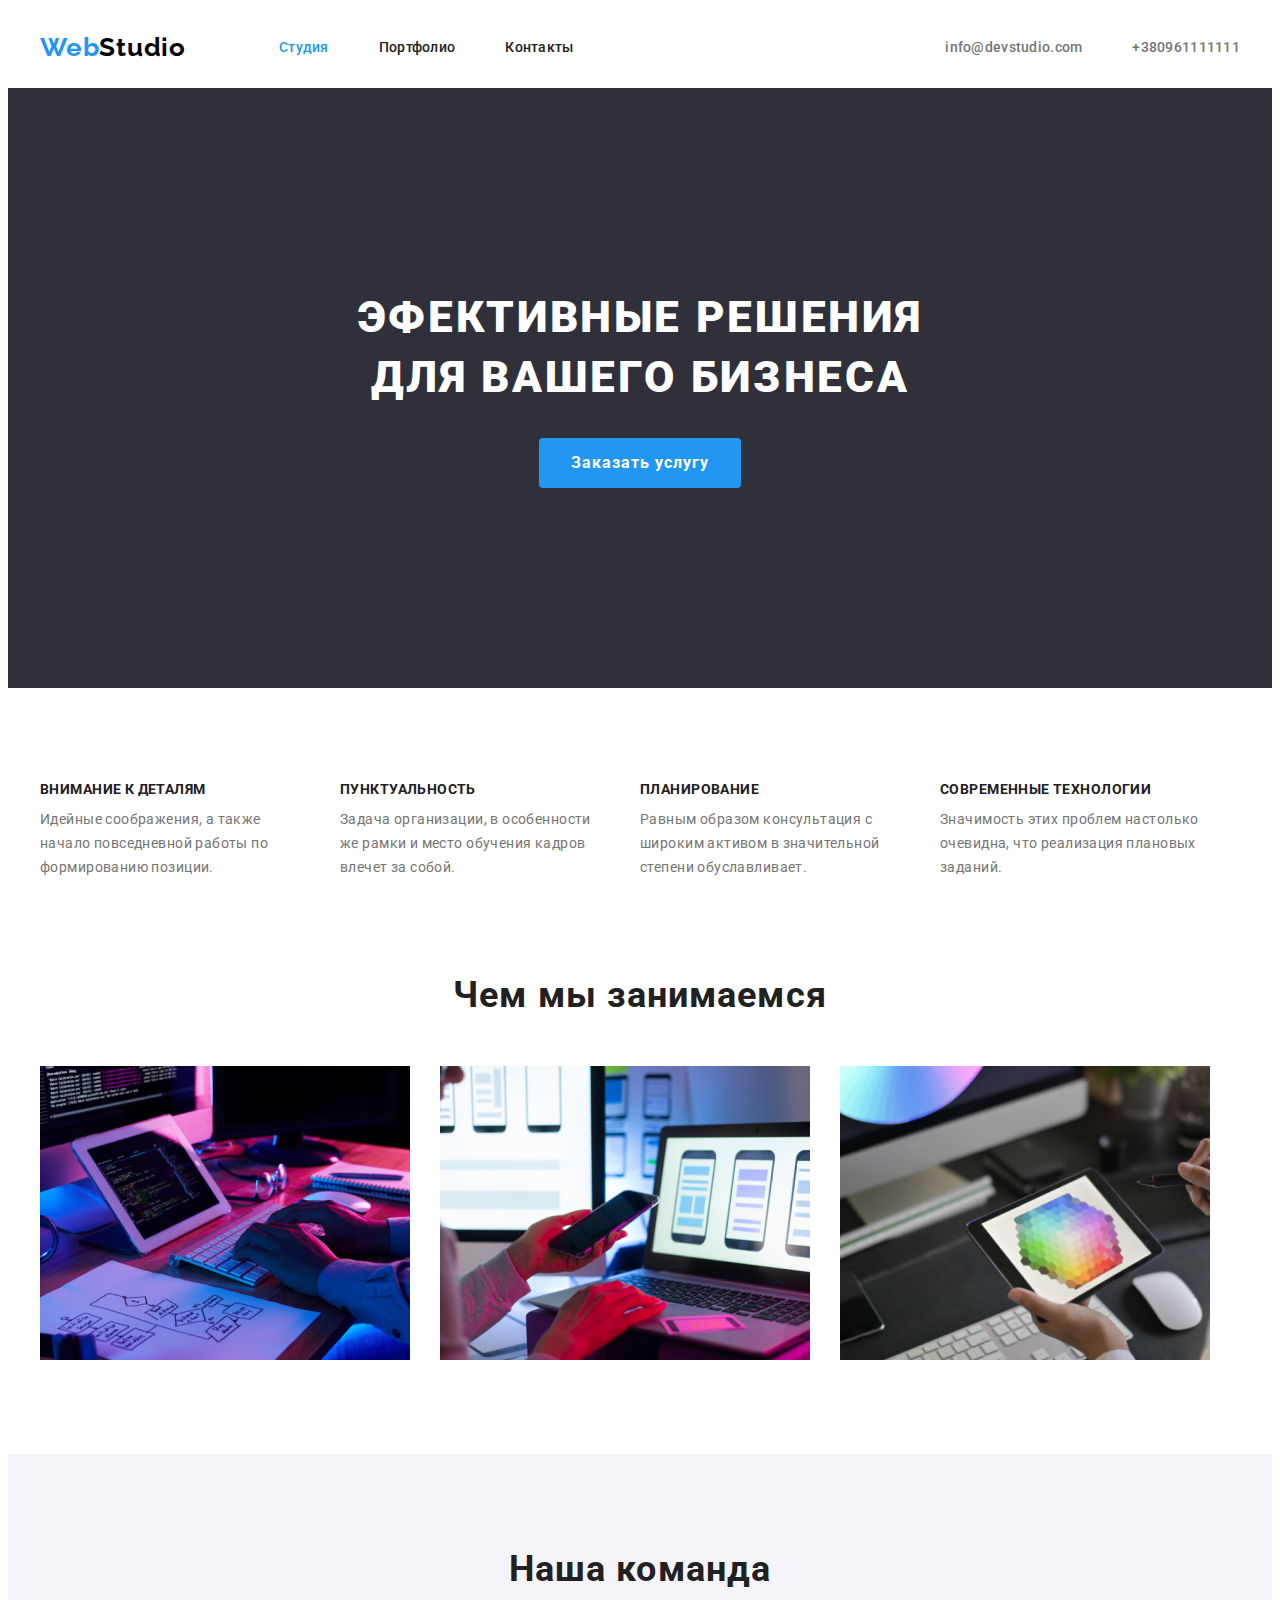
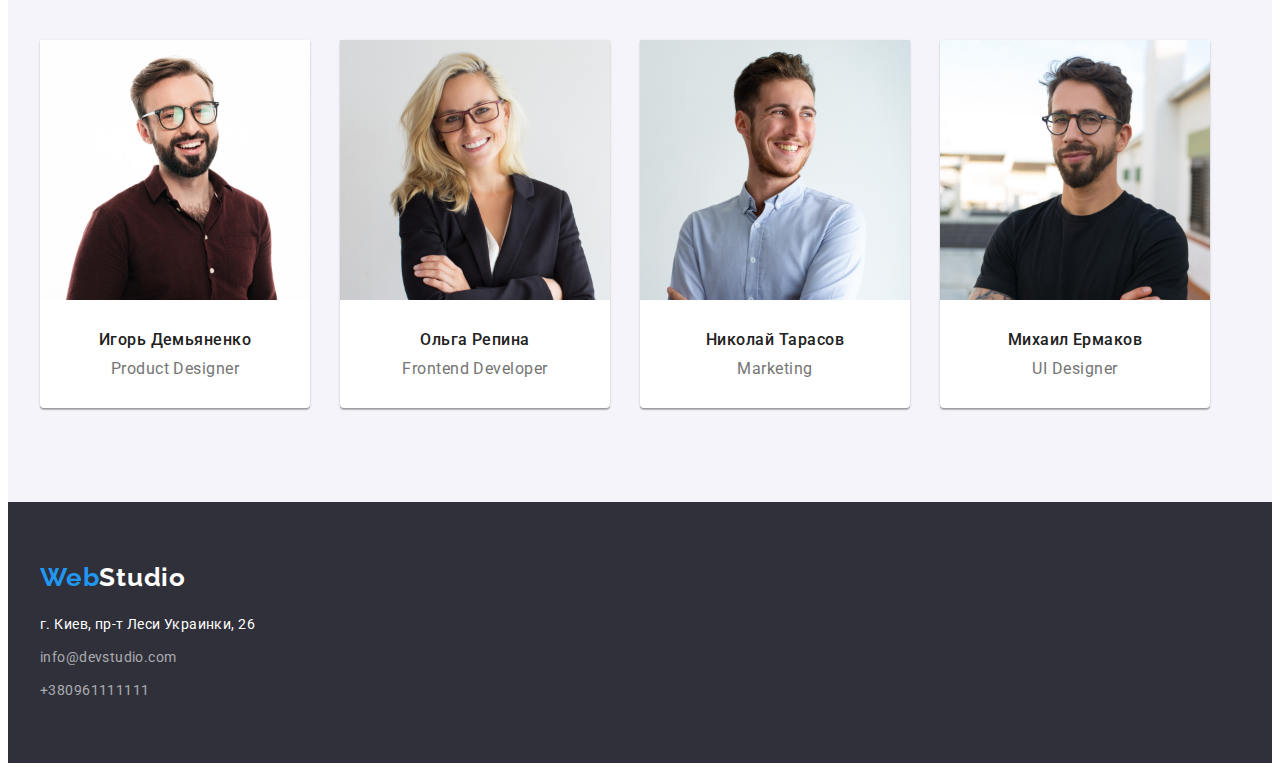
==== index.html @ 2110393c "Добавляет ДЗ№3" ====
<!DOCTYPE html>
<html lang="ru">
<head>
    <meta charset="UTF-8">
    <meta http-equiv="X-UA-Compatible" content="IE=edge">
    <meta name="viewport" content="width=device-width, initial-scale=1.0">
    <title>WebStudio (hw3)</title>
    <link rel="preconnect" href="https://fonts.googleapis.com">
    <link rel="preconnect" href="https://fonts.gstatic.com" crossorigin>
    <link href="https://fonts.googleapis.com/css2?family=Raleway:wght@700&family=Roboto:wght@400;500;700;900&display=swap" rel="stylesheet">
    <link rel="stylesheet" href="https://cdnjs.cloudflare.com/ajax/libs/modern-normalize/1.1.0/modern-normalize.min.css" integrity="sha512-wpPYUAdjBVSE4KJnH1VR1HeZfpl1ub8YT/NKx4PuQ5NmX2tKuGu6U/JRp5y+Y8XG2tV+wKQpNHVUX03MfMFn9Q==" crossorigin="anonymous" referrerpolicy="no-referrer" />
    <link rel="stylesheet" href="./css/style.css">
</head>
<body class="page">
    <header class="container">
        
        <!--Навигация сайта-->
        <div class="main-nav">
            <nav class="main-nav">
                <a href="/" class="logo-link" lang="en">
                    <span class="web">Web</span>Studio
                </a>
            
                <ul class="site-nav list">
                    <li class="item"><a href="/" class="current site-nav-link link">Студия</a></li>
                    <li class="item"><a href="./portfolio.html" class="site-nav-link link">Портфолио</a></li>
                    <li class="item"><a href="" class="site-nav-link link">Контакты</a></li>
                </ul>
            </nav>
            
            <!--Контакты-->
            <ul class="auth-nav list main-nav">
                <li class="item"><a href="mailto:info@devstudio.com" class="auth-nav-link link" lang="en">info@devstudio.com</a>
                </li>
                <li class="item"><a href="tel:+380961111111" class="auth-nav-link link">+380961111111</a></li>
            </ul>
        </div>
    </header>
    
    <main>
        
        <!--Герой-->
        <section class="backround-hero hero">
            <h1 class="primary-title">ЭФЕКТИВНЫЕ РЕШЕНИЯ<br> ДЛЯ ВАШЕГО БИЗНЕСА</h1>
            <div class="main-button"><button type="button" class="button-primary">Заказать услугу</button></div>
        </section>
        
        <!--Особенности-->
        <section class="section">
            <div class="container">
                <h2 class="secondary-title visually-hidden">Особенности</h2>
                <ul class="list">
                    <li class="list-item">
                        <h3 class="section-qualities">ВНИМАНИЕ К ДЕТАЛЯМ</h3>
                        <p class="section-text">Идейные соображения, а также начало повседневной работы по формированию позиции.</p>
                    </li>
                    <li class="list-item">
                        <h3 class="section-qualities">ПУНКТУАЛЬНОСТЬ</h3>
                        <p class="section-text">Задача организации, в особенности же рамки и место обучения кадров влечет за собой.</p>
                    </li>
                    <li class="list-item">
                        <h3 class="section-qualities">ПЛАНИРОВАНИЕ</h3>
                        <p class="section-text">Равным образом консультация с широким активом в значительной степени обуславливает.</p>
                    </li>
                    <li class="list-item">
                        <h3 class="section-qualities">СОВРЕМЕННЫЕ ТЕХНОЛОГИИ</h3>
                        <p class="section-text">Значимость этих проблем настолько очевидна, что реализация плановых заданий.</p>
                    </li>
                </ul>
            </div>
        </section>
        
        <!--Чем мы занимаемся-->
        <section class="work">
            <div class="container">
                <h2 class="secondary-title">Чем мы занимаемся</h2>
                <ul class="list">
                    <li class="working-list"><img src="./images/box_1.jpg" alt="Программист работает" width="370" height="294"></li>
                    <li class="working-list"><img src="./images/box_2.jpg" alt="Команда работает над мобильным интерфейсом" width="370"></li>
                    <li class="working-list"><img src="./images/box_3.jpg" alt="Веб-дизайнер работает над выбором цвета" width="370"></li>
                </ul>
            </div>
        </section>
        
        <!--Наша команда-->
        <section class="team">
            <div class="container">
                <h2 class="secondary-title">Наша команда</h2>
                <ul class="list card-human">
                    <li class="card">
                        <img src="./images/igor.jpg" alt="Игорь Демьяненко" width="270">
                        <div class="description">
                            <h3 class="team-human">Игорь Демьяненко</h3>
                            <p class="team-text" lang="en">Product Designer</p>
                        </div>
                    </li>
                    <li class="card">
                        <img src="./images/olga.jpg" alt="Ольга Репина" width="270">
                        <div class="description">
                            <h3 class="team-human">Ольга Репина</h3>
                            <p class="team-text" lang="en">Frontend Developer</p>
                        </div>
                    </li>
                    <li class="card">
                        <img src="./images/nikolay.jpg" alt="Николай Тарасов" width="270">
                        <div class="description">
                            <h3 class="team-human">Николай Тарасов</h3>
                            <p class="team-text" lang="en">Marketing</p>
                        </div>
                    </li>
                    <li class="card">
                        <img src="./images/michael.jpg" alt="Михаил Ермаков" width="270">
                        <div class="description">
                            <h3 class="team-human">Михаил Ермаков</h3>
                            <p class="team-text" lang="en">UI Designer</p>
                        </div>
                    </li>
                </ul>
            </div>
        </section>
    </main>

    <footer class="backround-footer">
        <div class="container">
            <a href="/" class="logo link" lang="en">
                <span class="web">Web</span><span class="footer-logo">Studio</span>
            </a>
            
            <!--Контакты-->
            <address class="address">г. Киев, пр-т Леси Украинки, 26</address>
            <ul class="contacts">
                <li class="contact-mail"><a class="footer-contacts link" href="mailto:info@devstudio.com" lang="en">info@devstudio.com</a></li>
                <li class="contact-tel"><a class="footer-contacts link" href="tel:+380961111111">+380961111111</a></li>
            </ul>
        </div>
    </footer>
    </body>
</html>
---- css/style.css ----
/* основной текст #212121 */

/* вторичный текст #757575 */

/* акцент #2196F3 */

/* белый цвет #ffffff */

/* цвет контактов в футере rgba(255, 255, 255, 0.6) */

/* вторичный цвет фона #2F303A */

:root {
  --main-text-color: #212121;
  --secondary-text-color: #757575;
  --accent-color: #2196f3;
  --primary-title-color: #ffffff;
}

/* Класы утилиты */
button {
  cursor: pointer;
}

h1,
h2,
h3,
h4,
h5,
h6,
p,
ul {
  margin: 0;
  padding: 0;
}

img {
  display: block;
}

.list {
  list-style: none;
  margin: 0;
  padding: 0;
  display: flex;
  flex-wrap: wrap;
}

.link {
  text-decoration: none;
}

.page {
  color: var(--main-text-color);
  background-color: #ffffff;
  font-family: roboto, sans-serif;
}

.container {
  margin-left: auto;
  margin-right: auto;
  padding-left: 15px;
  padding-right: 15px;

  width: 1200px;
}

.logo-link {
  color: #000;
  text-decoration: none;
  font-family: Raleway;
  font-style: normal;
  font-weight: bold;
  font-size: 26px;
  line-height: 1.2;
  letter-spacing: 0.03em;

  padding-top: 24px;
  padding-bottom: 25px;
}

/* Main-nav */
.main-nav {
  display: flex;
  align-items: center;
}

.border {
  border-bottom: 1px solid #ececec;
}

.main-nav-portfolio {
  display: flex;
}

/* site-nav */
.site-nav .item + .item {
  margin-left: 50px;
}

.site-nav {
  margin-left: 93px;
}

.site-nav-link {
  color: var(--main-text-color);
  display: block;

  padding-top: 32px;
  padding-bottom: 32px;
}

.site-nav-link:hover,
.site-nav-link:focus {
  color: var(--accent-color);
}

.site-nav .current {
  color: var(--accent-color);
}

.filter .current {
  background-color: var(--accent-color);
  color: #ffffff;
}

/* auth-nav */
.auth-nav {
  margin-left: auto;
}

.auth-nav .item + .item {
  margin-left: 50px;
}

.auth-nav-link {
  padding-top: 32px;
  padding-bottom: 32px;
}

.auth-nav-link,
.section-text {
  color: var(--secondary-text-color);
}
.auth-nav-link:hover,
.auth-nav-link:focus {
  color: var(--accent-color);
}

.site-nav,
.auth-nav {
  display: flex;
  font-weight: 500;
  font-size: 14px;
  line-height: 1.14;
  letter-spacing: 0.02em;
}

/* Логотип */
.web {
  color: var(--accent-color);
}

/* Цвет фона */
.backround-hero,
.backround-footer {
  background-color: #2f303a;
  padding-top: 60px;
  padding-bottom: 60px;
}

.hero {
  text-align: center;
  padding-top: 200px;
  padding-bottom: 200px;
}

/* Скрытый заголвок */
.visually-hidden {
  position: absolute;
  white-space: nowrap;
  width: 1px;
  height: 1px;
  overflow: hidden;
  border: 0;
  padding: 0;
  clip: rect(0 0 0 0);
  clip-path: inset(50%);
  margin: -1px;
}

/* Основные заголовки */
.primary-title {
  margin-bottom: 30px;

  color: var(--primary-title-color);
  font-weight: 900;
  font-size: 44px;
  line-height: 1.36;
  letter-spacing: 0.06em;
}

.secondary-title {
  margin-bottom: 50px;
  font-weight: 700;
  font-size: 36px;
  line-height: 1.17;
  letter-spacing: 0.03em;
  text-align: center;
}

/* Наши качества */

.section {
  padding-bottom: 94px;
  padding-top: 94px;
}

.section-qualities {
  font-weight: 700;
  font-size: 14px;
  line-height: 1.14;
  letter-spacing: 0.03em;
  text-transform: uppercase;

  margin-top: 0;
  margin-bottom: 10px;
}

.section-text,
.footer-contacts {
  color: var(--secondary-text-color);
  font-size: 14px;
  line-height: 1.71;
  letter-spacing: 0.03em;
}

.section-text {
  margin-top: 0;
}

/* Чем мы занимаемся */
.work {
  padding-bottom: 94px;
}

/* Наша команда */
.team {
  background-color: #f5f4fa;
  padding-top: 94px;
  padding-bottom: 94px;
}

.description {
  padding-top: 30px;
  padding-bottom: 30px;
}

.team-human {
  font-weight: 500;
  font-size: 16px;
  line-height: 1.19;
  text-align: center;
  letter-spacing: 0.03em;

  margin-bottom: 10px;
}

.team-text {
  color: var(--secondary-text-color);
  font-size: 16px;
  line-height: 1.19;
  text-align: center;
  letter-spacing: 0.03em;
}

.card {
  background: #ffffff;
  box-shadow: 0px 1px 3px rgba(0, 0, 0, 0.12), 0px 1px 1px rgba(0, 0, 0, 0.14),
    0px 2px 1px rgba(0, 0, 0, 0.2);
  border-radius: 0px 0px 4px 4px;

  margin-right: 30px;
}

.card:nth-child(4n) {
  margin-right: 0;
}

/* Футер Адрес */
.address {
  font-style: normal;
  font-weight: 400;
  font-size: 14px;
  line-height: 1.71;
  letter-spacing: 0.03em;

  margin-bottom: 9px;
}

.contact-mail {
  margin-bottom: 9px;
}

.logo {
  display: block;
  margin-bottom: 20px;
}

.address,
.footer-logo {
  color: #ffffff;
}

.web,
.footer-logo {
  text-decoration: none;
  font-family: Raleway;
  font-style: normal;
  font-weight: bold;
  font-size: 26px;
  line-height: 1.2;
  letter-spacing: 0.03em;
}

.contacts {
  list-style: none;
}

/* Цвет контактов в футере */
.footer-contacts {
  color: rgba(255, 255, 255, 0.6);
}

/* Основная кнопка */
.button-primary {
  color: #fff;
  background-color: var(--accent-color);
  font-weight: 700;
  font-size: 16px;
  line-height: 1.87;
  align-items: center;
  text-align: center;
  letter-spacing: 0.06em;
  font-family: inherit;
  border-radius: 4px;
  padding: 10px 32px;
  display: inline-block;
  min-width: 200px;
  border: 0px;
}

.button-primary:hover,
.button-primary:focus {
  background-color: #188ce8;
}

.project-filter {
  padding-top: 94px;
  padding-bottom: 94px;
}

/* Радиокнопка (филтер) */
.button-filter {
  display: inline-block;
  color: var(--main-text-color);
  background-color: #f5f4fa;
  font-weight: 500;
  font-size: 16px;
  line-height: 1.63;
  text-align: center;
  letter-spacing: 0.03em;
  font-family: inherit;
  border-radius: 4px;
  border: 0px;
  padding: 6px 22px;
}

.button-filter:hover,
.button-filter:focus {
  color: #fff;
  background-color: var(--accent-color);
}

/* Примеры проэктов */
.section-title {
  color: var(--main-text-color);
  font-weight: 700;
  font-size: 18px;
  line-height: 2;
  letter-spacing: 0.06em;

  margin-bottom: 4px;
}

.section-filter {
  color: var(--secondary-text-color);
  font-size: 16px;
  line-height: 1.87;
  letter-spacing: 0.03em;
}

.descr-flex-element {
  border-bottom: 1px solid #eeeeee;
  border-left: 1px solid #eeeeee;
  border-right: 1px solid #eeeeee;
  padding-top: 20px;
  padding-bottom: 20px;
  padding-left: 24px;
  padding-right: 24px;
}

/* Чем мы занимаемся */
.working-list {
  margin-right: 30px;
}

.working-list:nth-child(3n) {
  margin-right: 0;
}

.filter {
  display: flex;
  justify-content: center;

  margin-bottom: 50px;
}

.flex-element {
  display: flex;
  flex-wrap: wrap;
  flex-basis: calc(100% - 60px) / 3;
  margin-right: 30px;
  margin-bottom: 30px;
}

.flex-element:nth-child(3n) {
  margin-right: 0;
}

.flex-element:nth-last-child(-n + 3) {
  margin-bottom: 0;
}

.list-item {
  width: 270px;
  margin-right: 30px;
}

.list-item:nth-child(4n) {
  margin-right: 0;
}

.btn-filter {
  margin-right: 8px;
}

.btn-filter:nth-child(5n) {
  margin-right: 0;
}
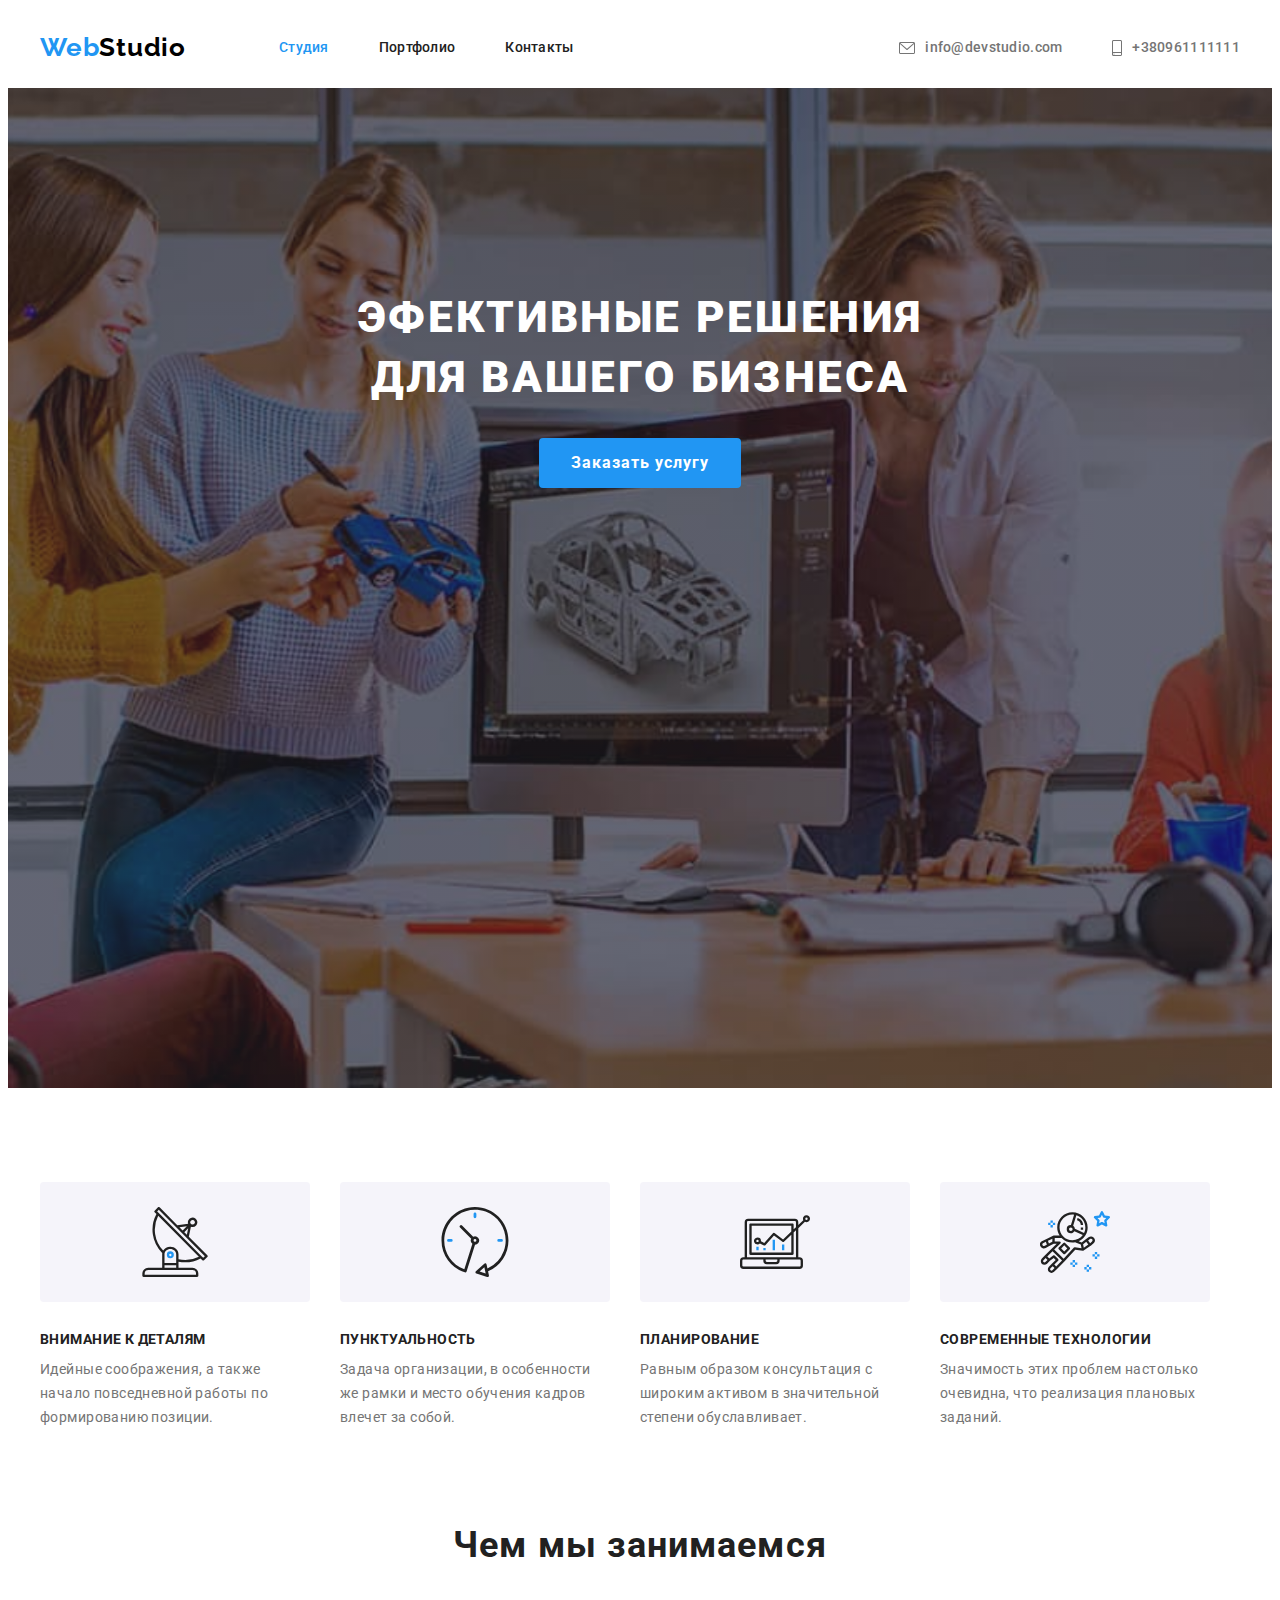
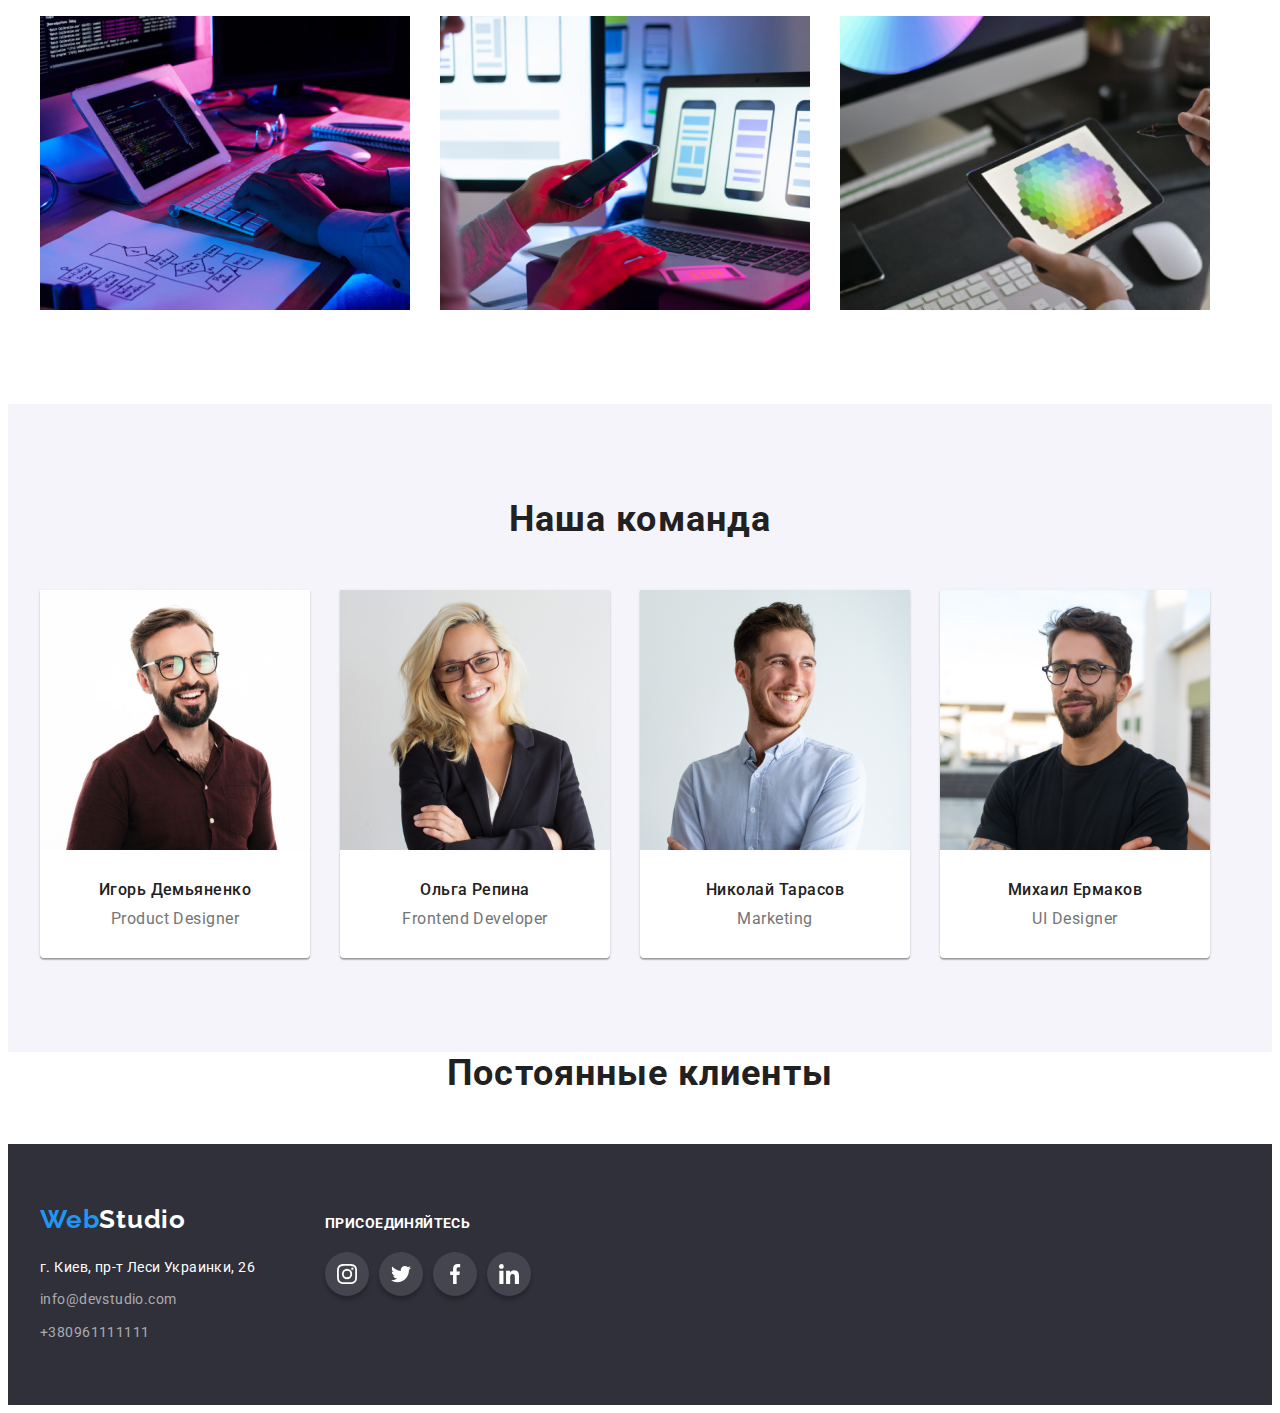
==== commit 178df80f: "Добавляет соц. сети в футер" ====
--- a/index.html
+++ b/index.html
@@ -4,7 +4,7 @@
     <meta charset="UTF-8">
     <meta http-equiv="X-UA-Compatible" content="IE=edge">
     <meta name="viewport" content="width=device-width, initial-scale=1.0">
-    <title>WebStudio (hw3)</title>
+    <title>WebStudio (hw4)</title>
     <link rel="preconnect" href="https://fonts.googleapis.com">
     <link rel="preconnect" href="https://fonts.gstatic.com" crossorigin>
     <link href="https://fonts.googleapis.com/css2?family=Raleway:wght@700&family=Roboto:wght@400;500;700;900&display=swap" rel="stylesheet">
@@ -30,9 +30,9 @@
             
             <!--Контакты-->
             <ul class="auth-nav list main-nav">
-                <li class="item"><a href="mailto:info@devstudio.com" class="auth-nav-link link" lang="en">info@devstudio.com</a>
+                <li class="item"><a href="mailto:info@devstudio.com" class="auth-nav-link link mail" lang="en">info@devstudio.com</a>
                 </li>
-                <li class="item"><a href="tel:+380961111111" class="auth-nav-link link">+380961111111</a></li>
+                <li class="item"><a href="tel:+380961111111" class="auth-nav-link link tel">+380961111111</a></li>
             </ul>
         </div>
     </header>
@@ -40,7 +40,7 @@
     <main>
         
         <!--Герой-->
-        <section class="backround-hero hero">
+        <section class="backround-hero hero overlay">
             <h1 class="primary-title">ЭФЕКТИВНЫЕ РЕШЕНИЯ<br> ДЛЯ ВАШЕГО БИЗНЕСА</h1>
             <div class="main-button"><button type="button" class="button-primary">Заказать услугу</button></div>
         </section>
@@ -50,19 +50,19 @@
             <div class="container">
                 <h2 class="secondary-title visually-hidden">Особенности</h2>
                 <ul class="list">
-                    <li class="list-item">
+                    <li class="list-item antenna">
                         <h3 class="section-qualities">ВНИМАНИЕ К ДЕТАЛЯМ</h3>
                         <p class="section-text">Идейные соображения, а также начало повседневной работы по формированию позиции.</p>
                     </li>
-                    <li class="list-item">
+                    <li class="list-item clock">
                         <h3 class="section-qualities">ПУНКТУАЛЬНОСТЬ</h3>
                         <p class="section-text">Задача организации, в особенности же рамки и место обучения кадров влечет за собой.</p>
                     </li>
-                    <li class="list-item">
+                    <li class="list-item diagram">
                         <h3 class="section-qualities">ПЛАНИРОВАНИЕ</h3>
                         <p class="section-text">Равным образом консультация с широким активом в значительной степени обуславливает.</p>
                     </li>
-                    <li class="list-item">
+                    <li class="list-item astronaut">
                         <h3 class="section-qualities">СОВРЕМЕННЫЕ ТЕХНОЛОГИИ</h3>
                         <p class="section-text">Значимость этих проблем настолько очевидна, что реализация плановых заданий.</p>
                     </li>
@@ -118,20 +118,81 @@
                 </ul>
             </div>
         </section>
+        <section class="clients">
+            <div class="container">
+                <h2 class="secondary-title">Постоянные клиенты</h2>
+                <ul class="list">
+                    <li>
+                        <a href=""></a>
+                    </li>
+                    <li>
+                        <a href=""></a>
+                    </li>
+                    <li>
+                        <a href=""></a>
+                    </li>
+                    <li>
+                        <a href=""></a>
+                    </li>
+                    <li>
+                        <a href=""></a>
+                    </li>
+                    <li>
+                        <a href=""></a>
+                    </li>
+                </ul>
+            </div>    
+        </section>
     </main>
 
     <footer class="backround-footer">
-        <div class="container">
-            <a href="/" class="logo link" lang="en">
-                <span class="web">Web</span><span class="footer-logo">Studio</span>
-            </a>
+        <div class="container main-footer">
+            <div class="">
+                <a href="/" class="logo link" lang="en">
+                    <span class="web">Web</span><span class="footer-logo">Studio</span>
+                </a>
             
-            <!--Контакты-->
-            <address class="address">г. Киев, пр-т Леси Украинки, 26</address>
-            <ul class="contacts">
-                <li class="contact-mail"><a class="footer-contacts link" href="mailto:info@devstudio.com" lang="en">info@devstudio.com</a></li>
-                <li class="contact-tel"><a class="footer-contacts link" href="tel:+380961111111">+380961111111</a></li>
-            </ul>
+                <!--Контакты-->
+                <address class="address">г. Киев, пр-т Леси Украинки, 26</address>
+                <ul class="contacts">
+                    <li class="contact-mail"><a class="footer-contacts link" href="mailto:info@devstudio.com"
+                            lang="en">info@devstudio.com</a></li>
+                    <li class="contact-tel"><a class="footer-contacts link" href="tel:+380961111111">+380961111111</a></li>
+                </ul>
+            </div>
+            <div class="menu-social">
+                <h3 class="menu-socials-head">ПРИСОЕДИНЯЙТЕСЬ</h3>
+                <ul class="socials">
+                    <li class="link-icon">
+                        <a  href="">
+                            <svg class="icon"  width="20px" height="20px">
+                                <use href="./images/symbol-defs.svg#icon-instagram"></use>
+                            </svg>
+                        </a>
+                    </li>
+                    <li class="link-icon">
+                        <a href="">
+                            <svg class="icon"  width="20px" height="20px">
+                                <use href="./images/symbol-defs.svg#icon-twitter"></use>
+                            </svg>
+                        </a>
+                    </li>
+                    <li class="link-icon">
+                        <a href="">
+                            <svg class="icon"  width="20px" height="20px">
+                                <use href="./images/symbol-defs.svg#icon-facebook"></use>
+                            </svg>
+                        </a>
+                    </li>
+                    <li class="link-icon">
+                        <a href="">
+                            <svg class="icon" width="20px" height="20px">
+                                <use href="./images/symbol-defs.svg#icon-linkedin"></use>
+                            </svg>
+                        </a>
+                    </li>
+                </ul>
+            </div>
         </div>
     </footer>
     </body>
--- a/css/style.css
+++ b/css/style.css
@@ -82,7 +82,6 @@
 /* Main-nav */
 .main-nav {
   display: flex;
-  align-items: center;
 }
 
 .border {
@@ -149,30 +148,74 @@
 
 .site-nav,
 .auth-nav {
-  display: flex;
   font-weight: 500;
   font-size: 14px;
   line-height: 1.14;
   letter-spacing: 0.02em;
 }
 
+.mail::before {
+  display: inline-block;
+  content: '';
+  width: 16px;
+  height: 12px;
+  margin-right: 10px;
+  background-image: url(../images/icon-mail.svg);
+  background-position: center;
+  background-size: contain;
+  background-repeat: no-repeat;
+}
+
+.tel::before {
+  display: inline-block;
+  content: '';
+  width: 10px;
+  height: 16px;
+  margin-right: 10px;
+  background-image: url(../images/icon-tel.svg);
+  background-position: center;
+  background-size: contain;
+  background-repeat: no-repeat;
+}
+
+.link.tel {
+  align-items: center;
+  display: flex;
+}
+
+.link.mail {
+  align-items: center;
+  display: flex;
+}
+
 /* Логотип */
 .web {
   color: var(--accent-color);
 }
 
 /* Цвет фона */
-.backround-hero,
 .backround-footer {
-  background-color: #2f303a;
   padding-top: 60px;
   padding-bottom: 60px;
+  background-color: #2f303a;
 }
 
 .hero {
   text-align: center;
   padding-top: 200px;
   padding-bottom: 200px;
+}
+
+.overlay {
+  max-width: 1600px;
+  height: 600px;
+  margin-left: auto;
+  margin-right: auto;
+  background-image: linear-gradient(to right, rgba(47, 48, 58, 0.4), rgba(47, 48, 58, 0.4)),
+    url(../images/bg-image.jpg), url(../images/alt-bg.jpg);
+  background-repeat: no-repeat;
+  background-position: center;
+  background-size: cover;
 }
 
 /* Скрытый заголвок */
@@ -216,6 +259,33 @@
   padding-top: 94px;
 }
 
+.antenna::before {
+  background-image: url(../images/icon-antenna.svg);
+}
+
+.clock::before {
+  background-image: url(../images/icon-clock.svg);
+}
+
+.diagram::before {
+  background-image: url(../images/icon-diagram.svg);
+}
+
+.astronaut::before {
+  background-image: url(../images/icon-astronaut.svg);
+}
+
+.list-item::before {
+  display: block;
+  content: '';
+  height: 120px;
+  border-radius: 4px;
+  margin-bottom: 30px;
+  background-color: #f5f4fa;
+  background-repeat: no-repeat;
+  background-position: center;
+}
+
 .section-qualities {
   font-weight: 700;
   font-size: 14px;
@@ -330,6 +400,55 @@
 /* Цвет контактов в футере */
 .footer-contacts {
   color: rgba(255, 255, 255, 0.6);
+}
+
+.main-footer {
+  display: flex;
+}
+
+.menu-social {
+  margin-left: 70px;
+  margin-top: 12px;
+}
+
+.menu-socials-head {
+  font-family: Roboto;
+  font-style: normal;
+  font-weight: bold;
+  font-size: 14px;
+  line-height: 1.14;
+  letter-spacing: 0.03em;
+  color: #ffffff;
+  margin-bottom: 20px;
+}
+
+.socials {
+  display: flex;
+}
+
+.link-icon {
+  display: flex;
+  padding: 0;
+  margin: 0;
+  width: 44px;
+  height: 44px;
+  background-color: rgba(255, 255, 255, 0.1);
+  border-radius: 50%;
+  justify-content: center;
+  align-items: center;
+  box-shadow: 0px 4px 4px rgba(0, 0, 0, 0.25);
+}
+
+.link-icon:hover {
+  background-color: rgba(33, 150, 243, 1);
+}
+
+.icon {
+  display: flex;
+}
+
+.socials .link-icon + .link-icon {
+  margin-left: 10px;
 }
 
 /* Основная кнопка */
@@ -380,6 +499,8 @@
 .button-filter:focus {
   color: #fff;
   background-color: var(--accent-color);
+  box-shadow: 0px 3px 1px rgba(0, 0, 0, 0.1), 0px 1px 2px rgba(0, 0, 0, 0.08),
+    0px 2px 2px rgba(0, 0, 0, 0.12);
 }
 
 /* Примеры проэктов */
@@ -429,7 +550,6 @@
 .flex-element {
   display: flex;
   flex-wrap: wrap;
-  flex-basis: calc(100% - 60px) / 3;
   margin-right: 30px;
   margin-bottom: 30px;
 }
@@ -440,11 +560,17 @@
 
 .flex-element:nth-last-child(-n + 3) {
   margin-bottom: 0;
+}
+
+.flex-element:hover {
+  box-shadow: 0px 1px 1px rgba(0, 0, 0, 0.12), 0px 4px 4px rgba(0, 0, 0, 0.06),
+    1px 4px 6px rgba(0, 0, 0, 0.16);
 }
 
 .list-item {
   width: 270px;
   margin-right: 30px;
+  align-items: center;
 }
 
 .list-item:nth-child(4n) {
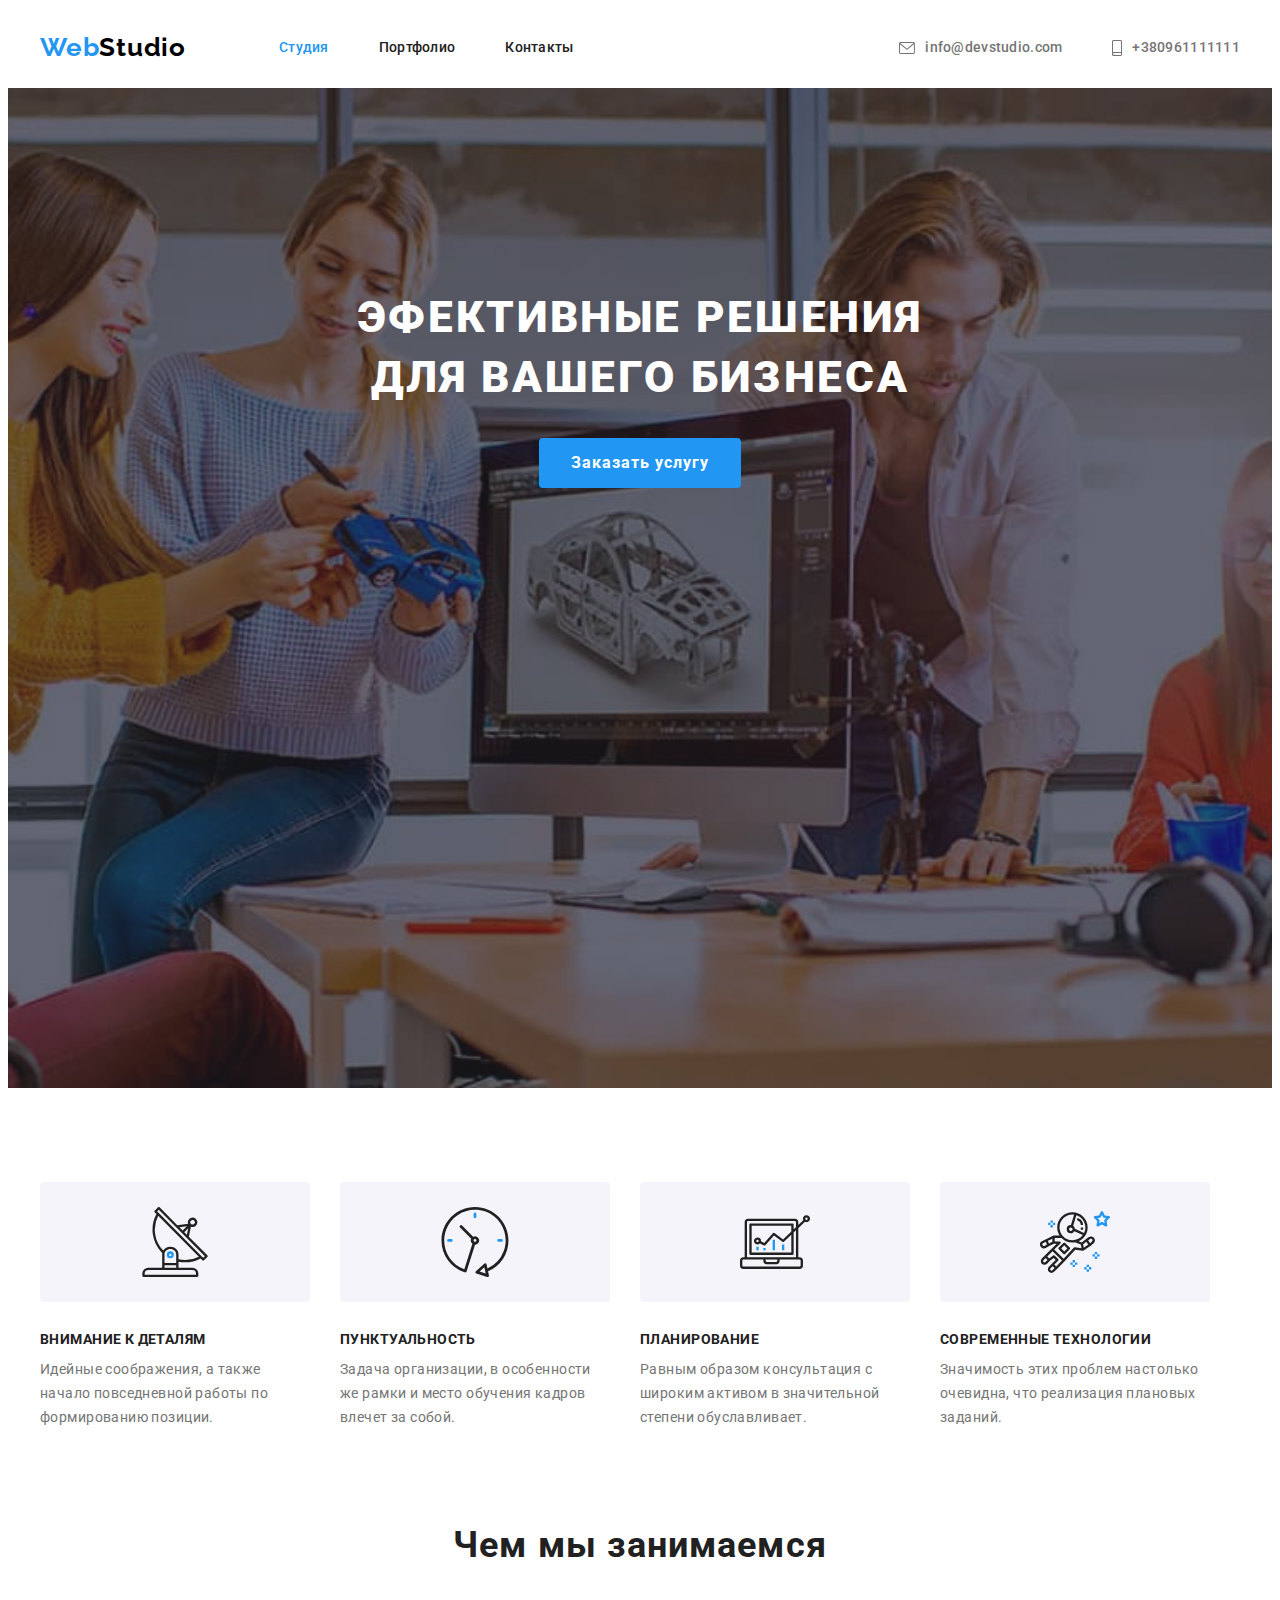
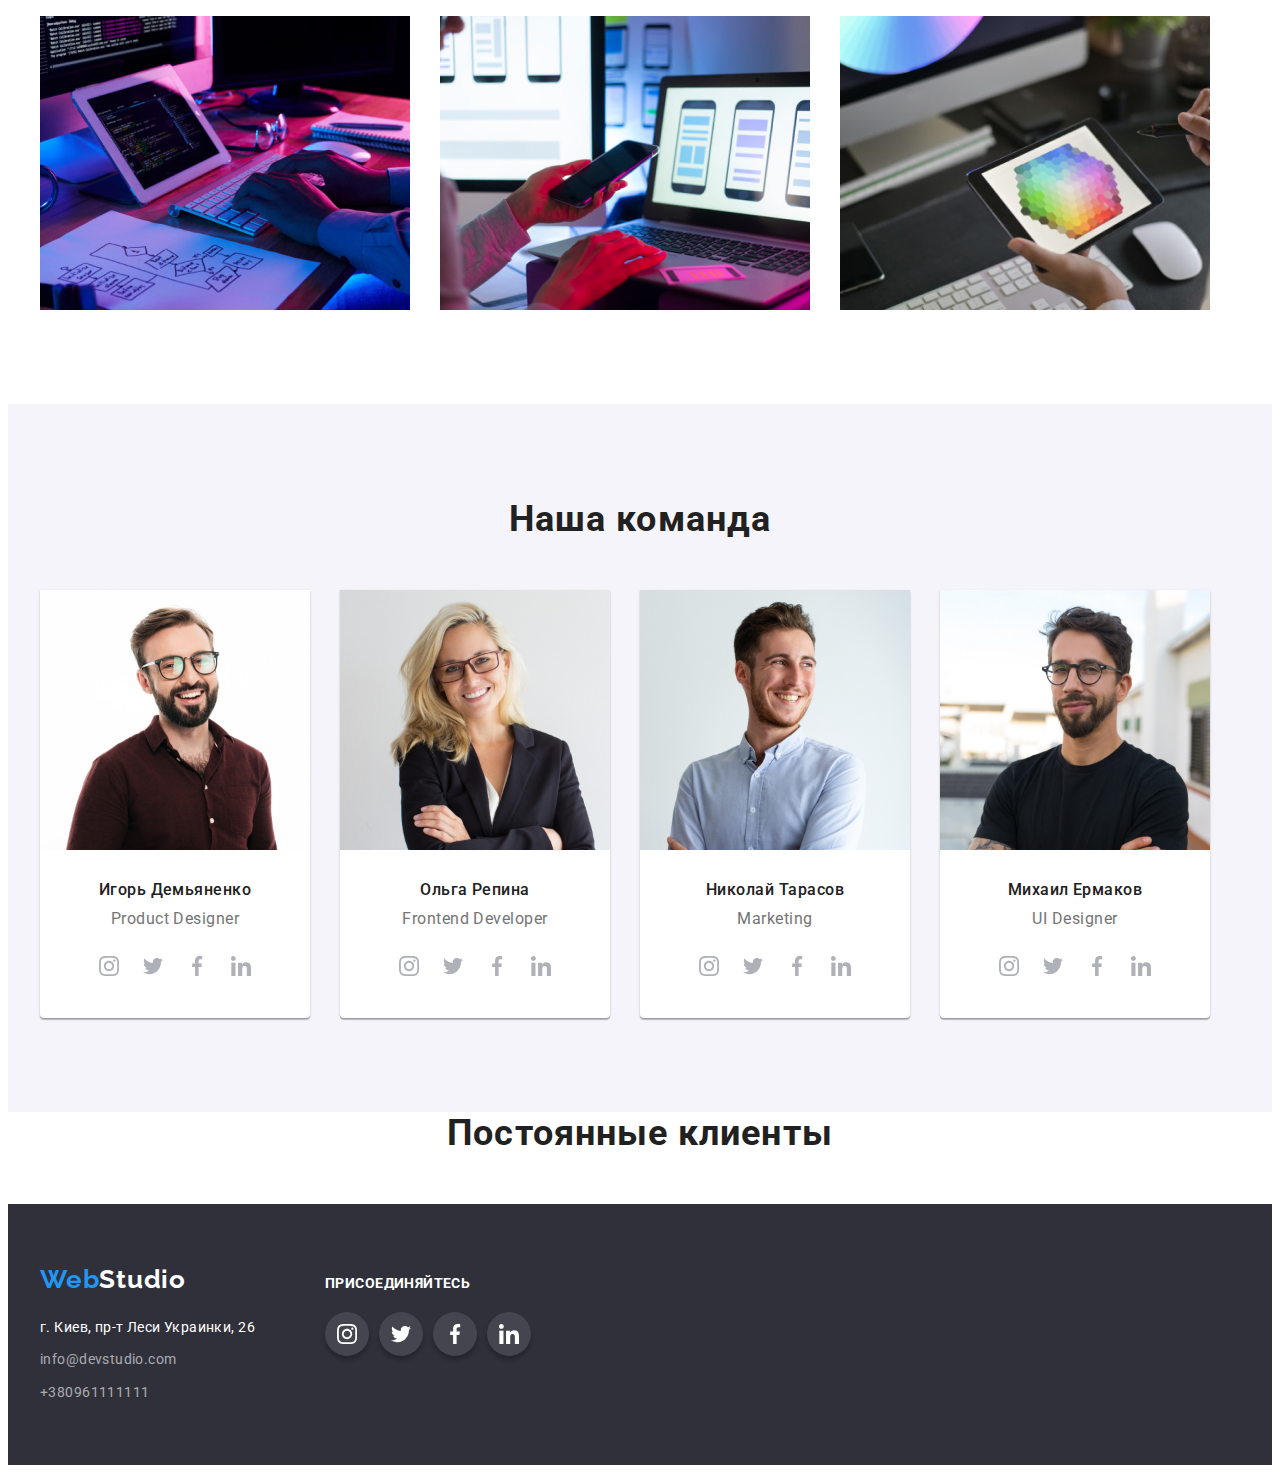
==== commit 400618d6: "Добавляет соц. сети" ====
--- a/index.html
+++ b/index.html
@@ -30,9 +30,18 @@
             
             <!--Контакты-->
             <ul class="auth-nav list main-nav">
-                <li class="item"><a href="mailto:info@devstudio.com" class="auth-nav-link link mail" lang="en">info@devstudio.com</a>
+                <li class="item"><a href="mailto:info@devstudio.com" class="auth-nav-link link mail" lang="en">
+                    <svg class="icon-mail" width="16px" height="12px">
+                        <use href="./images/symbol-defs.svg#icon-mail"></use>
+                    </svg>
+                        info@devstudio.com</a>
                 </li>
-                <li class="item"><a href="tel:+380961111111" class="auth-nav-link link tel">+380961111111</a></li>
+                <li class="item"><a href="tel:+380961111111" class="auth-nav-link link tel">
+                    <svg class="icon-mail" width="10px" height="16px">
+                        <use href="./images/symbol-defs.svg#icon-tel"></use>
+                    </svg> 
+                        +380961111111</a>
+                </li>
             </ul>
         </div>
     </header>
@@ -92,6 +101,36 @@
                         <div class="description">
                             <h3 class="team-human">Игорь Демьяненко</h3>
                             <p class="team-text" lang="en">Product Designer</p>
+                            <ul class="human-icon">
+                                <li class="icon">
+                                    <a class="icon-link" href="">
+                                        <svg class="icon-network" width="20px" height="20px">
+                                            <use href="./images/symbol-defs.svg#icon-instagram"></use>
+                                        </svg>
+                                    </a>
+                                </li>
+                                <li class="icon">
+                                    <a class="icon-link" href="">
+                                        <svg class="icon-network" width="20px" height="20px">
+                                            <use href="./images/symbol-defs.svg#icon-twitter"></use>
+                                        </svg>
+                                    </a>
+                                </li>
+                                <li class="icon">
+                                    <a class="icon-link" href="">
+                                        <svg class="icon-network" width="20px" height="20px">
+                                            <use href="./images/symbol-defs.svg#icon-facebook"></use>
+                                        </svg>
+                                    </a>
+                                </li>
+                                <li class="icon">
+                                    <a class="icon-link" href="">
+                                        <svg class="icon-network" width="20px" height="20px">
+                                            <use href="./images/symbol-defs.svg#icon-linkedin"></use>
+                                        </svg>
+                                    </a>
+                                </li>
+                            </ul>
                         </div>
                     </li>
                     <li class="card">
@@ -99,6 +138,36 @@
                         <div class="description">
                             <h3 class="team-human">Ольга Репина</h3>
                             <p class="team-text" lang="en">Frontend Developer</p>
+                            <ul class="human-icon">
+                                <li class="icon">
+                                    <a class="icon-link" href="">
+                                        <svg class="icon-network" width="20px" height="20px">
+                                            <use href="./images/symbol-defs.svg#icon-instagram"></use>
+                                        </svg>
+                                    </a>
+                                </li>
+                                <li class="icon">
+                                    <a class="icon-link" href="">
+                                        <svg class="icon-network" width="20px" height="20px">
+                                            <use href="./images/symbol-defs.svg#icon-twitter"></use>
+                                        </svg>
+                                    </a>
+                                </li>
+                                <li class="icon">
+                                    <a class="icon-link" href="">
+                                        <svg class="icon-network" width="20px" height="20px">
+                                            <use href="./images/symbol-defs.svg#icon-facebook"></use>
+                                        </svg>
+                                    </a>
+                                </li>
+                                <li class="icon">
+                                    <a class="icon-link" href="">
+                                        <svg class="icon-network" width="20px" height="20px">
+                                            <use href="./images/symbol-defs.svg#icon-linkedin"></use>
+                                        </svg>
+                                    </a>
+                                </li>
+                            </ul>
                         </div>
                     </li>
                     <li class="card">
@@ -106,6 +175,36 @@
                         <div class="description">
                             <h3 class="team-human">Николай Тарасов</h3>
                             <p class="team-text" lang="en">Marketing</p>
+                            <ul class="human-icon">
+                                <li class="icon">
+                                    <a class="icon-link" href="">
+                                        <svg class="icon-network" width="20px" height="20px">
+                                            <use href="./images/symbol-defs.svg#icon-instagram"></use>
+                                        </svg>
+                                    </a>
+                                </li>
+                                <li class="icon">
+                                    <a class="icon-link" href="">
+                                        <svg class="icon-network" width="20px" height="20px">
+                                            <use href="./images/symbol-defs.svg#icon-twitter"></use>
+                                        </svg>
+                                    </a>
+                                </li>
+                                <li class="icon">
+                                    <a class="icon-link" href="">
+                                        <svg class="icon-network" width="20px" height="20px">
+                                            <use href="./images/symbol-defs.svg#icon-facebook"></use>
+                                        </svg>
+                                    </a>
+                                </li>
+                                <li class="icon">
+                                    <a class="icon-link" href="">
+                                        <svg class="icon-network" width="20px" height="20px">
+                                            <use href="./images/symbol-defs.svg#icon-linkedin"></use>
+                                        </svg>
+                                    </a>
+                                </li>
+                            </ul>
                         </div>
                     </li>
                     <li class="card">
@@ -113,6 +212,36 @@
                         <div class="description">
                             <h3 class="team-human">Михаил Ермаков</h3>
                             <p class="team-text" lang="en">UI Designer</p>
+                            <ul class="human-icon">
+                                <li class="icon">
+                                    <a class="icon-link" href="">
+                                        <svg class="icon-network" width="20px" height="20px">
+                                            <use href="./images/symbol-defs.svg#icon-instagram"></use>
+                                        </svg>
+                                    </a>
+                                </li>
+                                <li class="icon">
+                                    <a class="icon-link" href="">
+                                        <svg class="icon-network" width="20px" height="20px">
+                                            <use href="./images/symbol-defs.svg#icon-twitter"></use>
+                                        </svg>
+                                    </a>
+                                </li>
+                                <li class="icon">
+                                    <a class="icon-link" href="">
+                                        <svg class="icon-network" width="20px" height="20px">
+                                            <use href="./images/symbol-defs.svg#icon-facebook"></use>
+                                        </svg>
+                                    </a>
+                                </li>
+                                <li class="icon">
+                                    <a class="icon-link" href="">
+                                        <svg class="icon-network" width="20px" height="20px">
+                                            <use href="./images/symbol-defs.svg#icon-linkedin"></use>
+                                        </svg>
+                                    </a>
+                                </li>
+                            </ul>
                         </div>
                     </li>
                 </ul>
--- a/css/style.css
+++ b/css/style.css
@@ -154,38 +154,16 @@
   letter-spacing: 0.02em;
 }
 
-.mail::before {
-  display: inline-block;
-  content: '';
-  width: 16px;
-  height: 12px;
-  margin-right: 10px;
-  background-image: url(../images/icon-mail.svg);
-  background-position: center;
-  background-size: contain;
-  background-repeat: no-repeat;
-}
-
-.tel::before {
-  display: inline-block;
-  content: '';
-  width: 10px;
-  height: 16px;
-  margin-right: 10px;
-  background-image: url(../images/icon-tel.svg);
-  background-position: center;
-  background-size: contain;
-  background-repeat: no-repeat;
-}
-
+.link.mail,
 .link.tel {
   align-items: center;
   display: flex;
 }
 
-.link.mail {
-  align-items: center;
-  display: flex;
+.icon-mail,
+.icon-tel {
+  margin-right: 10px;
+  fill: currentColor;
 }
 
 /* Логотип */
@@ -342,6 +320,16 @@
   line-height: 1.19;
   text-align: center;
   letter-spacing: 0.03em;
+  margin-bottom: 16px;
+}
+
+.human-icon {
+  display: flex;
+  justify-content: center;
+}
+
+.human-icon .link-icon + .link-icon {
+  margin-left: 10px;
 }
 
 .card {
@@ -443,8 +431,50 @@
   background-color: rgba(33, 150, 243, 1);
 }
 
+/* .icon-card {
+  display: flex;
+  padding: 0;
+  margin: 0;
+  width: 44px;
+  height: 44px;
+  border-radius: 50%;
+  justify-content: center;
+  align-items: center;
+  background-color: #fff;
+  outline: 1px solid red;
+} */
+
+.icon-link {
+  display: flex;
+  padding: 0;
+  margin: 0;
+  width: 44px;
+  height: 44px;
+  background-color: rgba(255, 255, 255, 0.1);
+  border-radius: 50%;
+  justify-content: center;
+  align-items: center;
+}
+
+.icon-link:hover {
+  background-color: rgba(33, 150, 243, 1);
+  fill: #fff;
+}
+
+.icon-network {
+  display: block;
+  fill: #afb1b8;
+  justify-content: center;
+  align-items: center;
+}
+
+.icon-link:hover .icon-network {
+  fill: #fff;
+}
+
 .icon {
   display: flex;
+  fill: #fff;
 }
 
 .socials .link-icon + .link-icon {
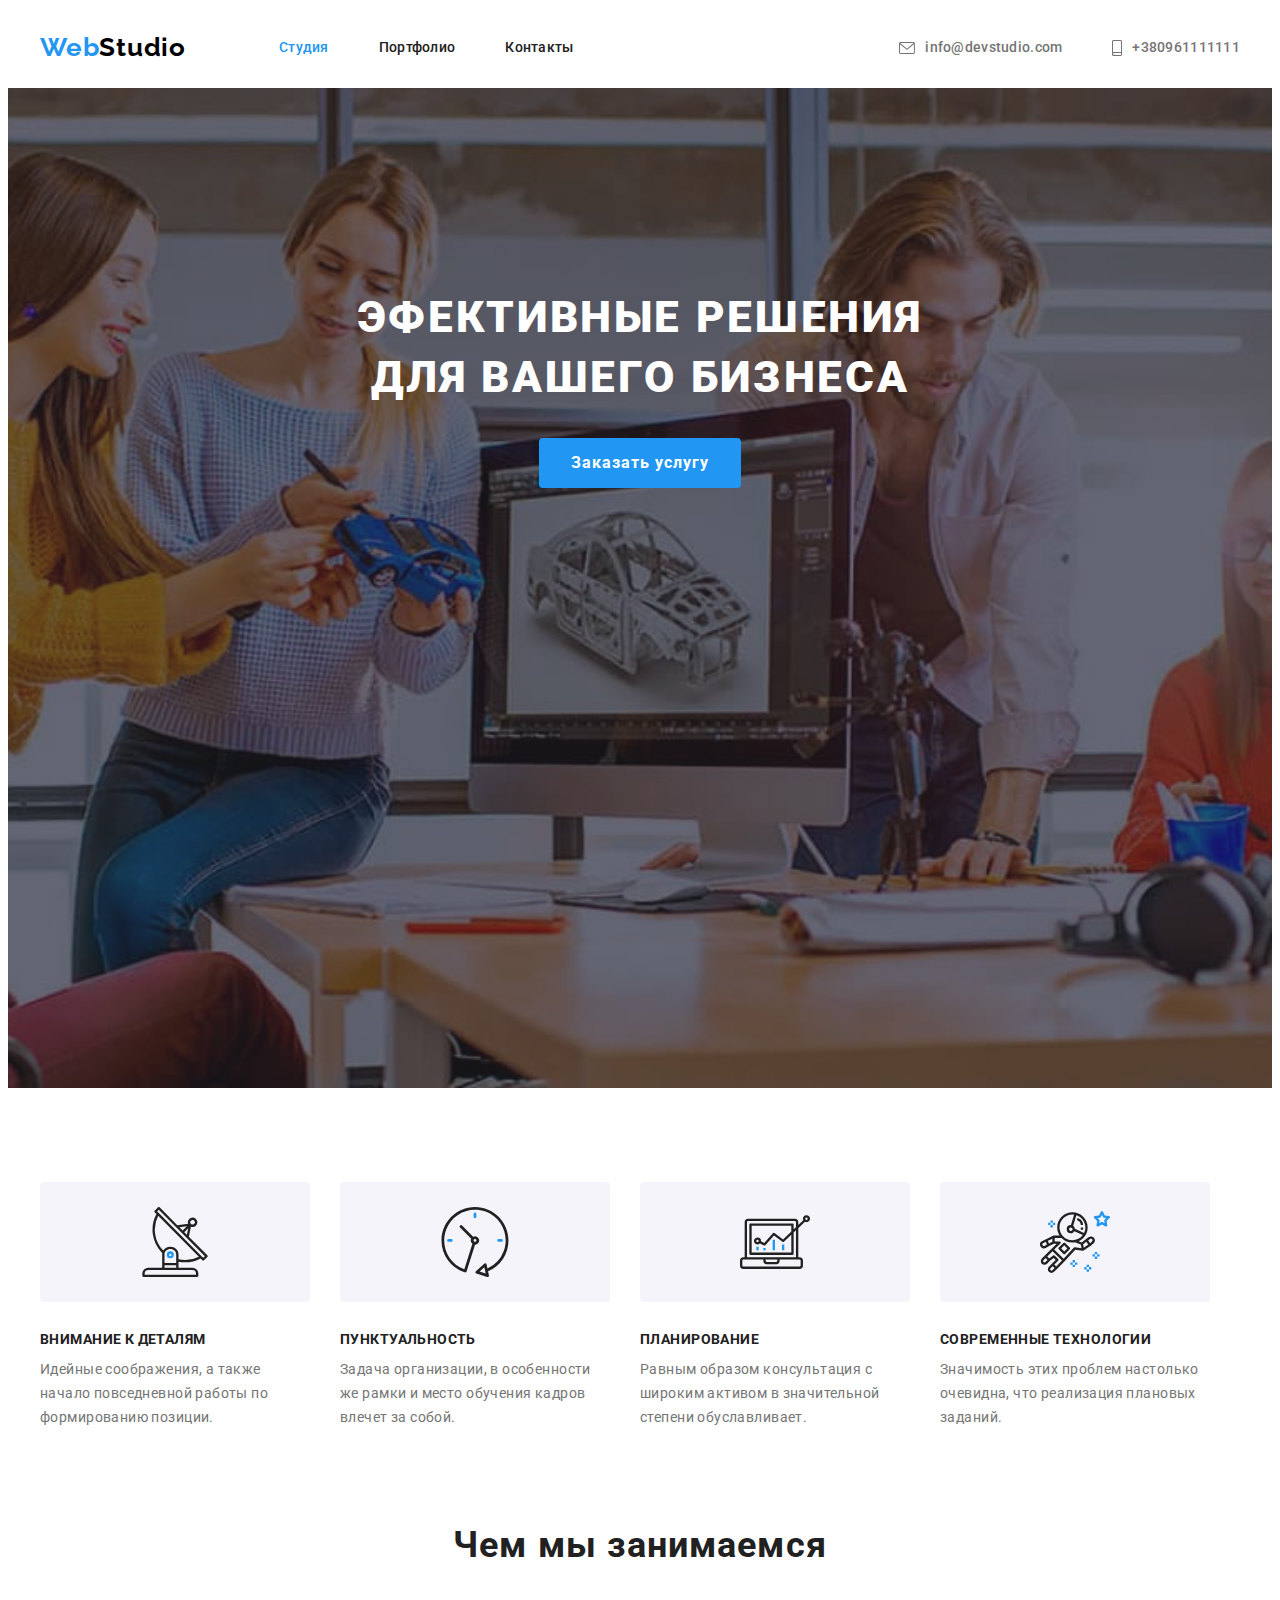
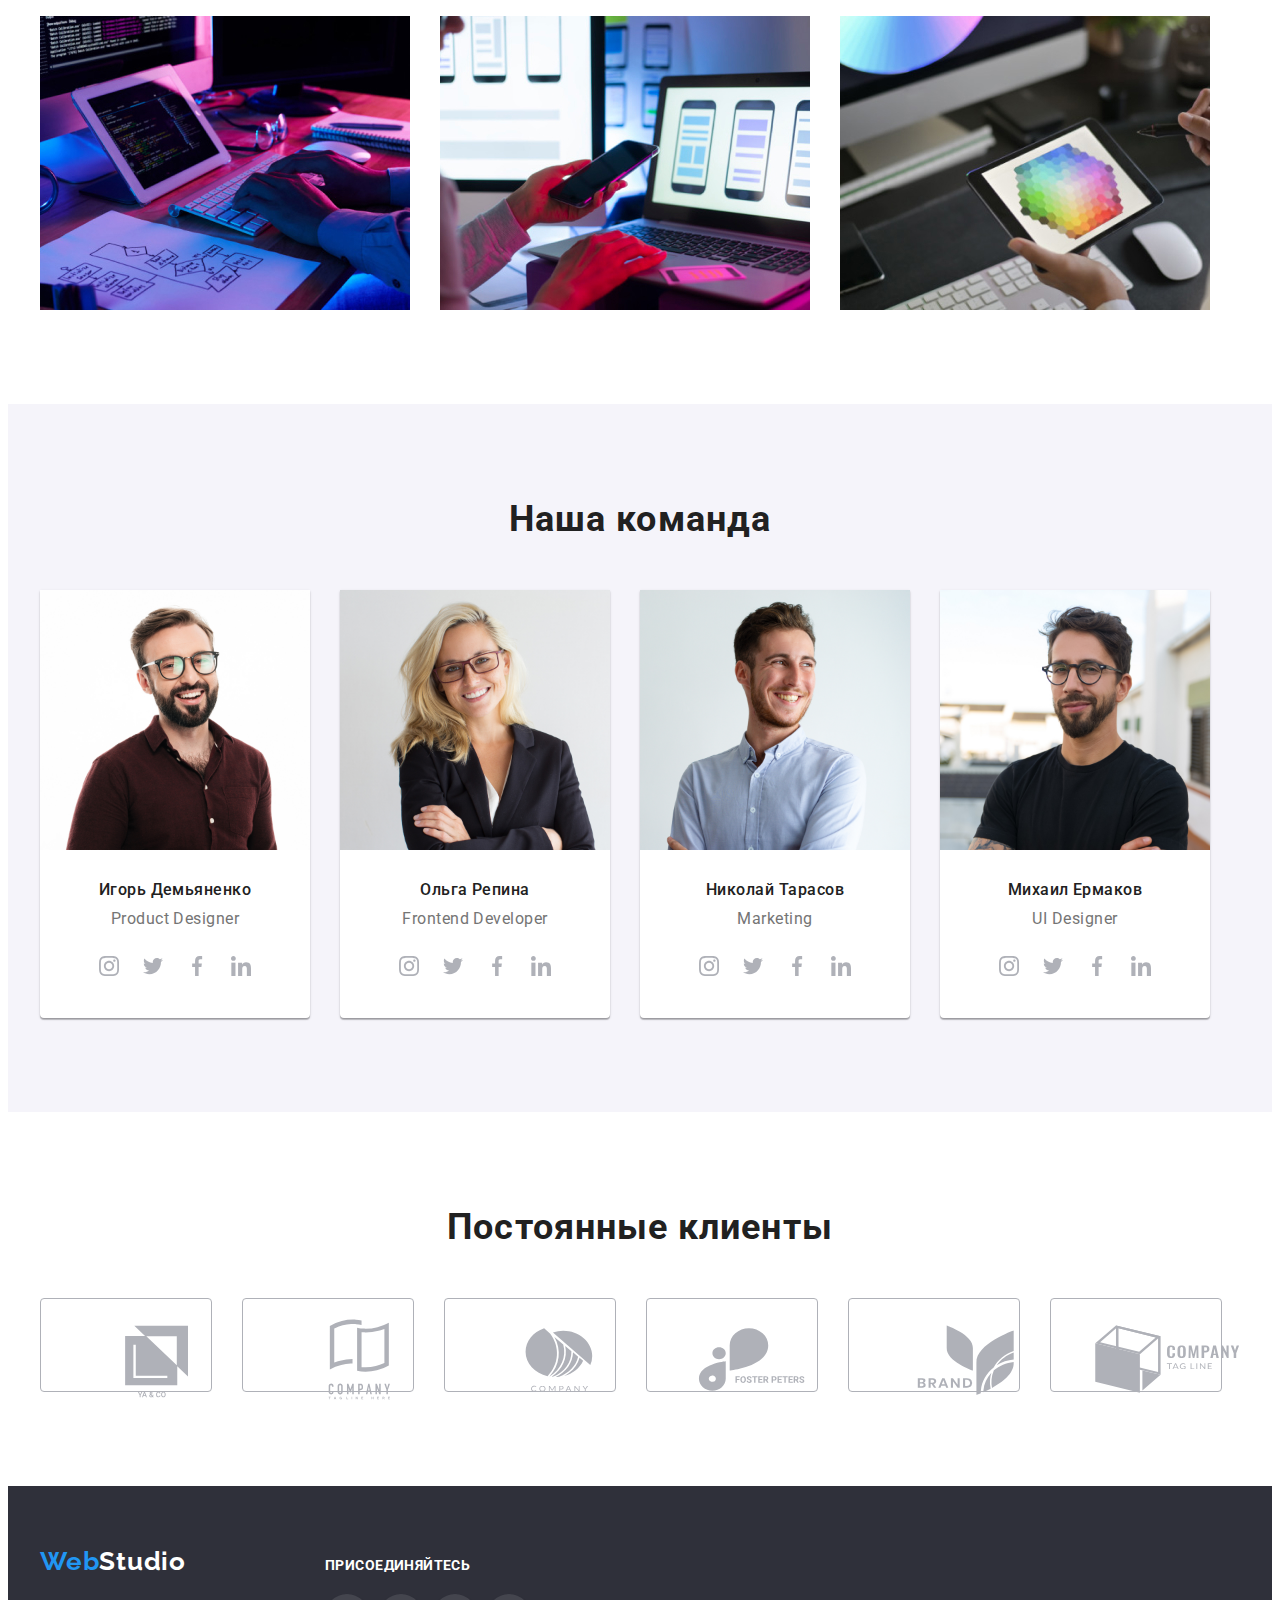
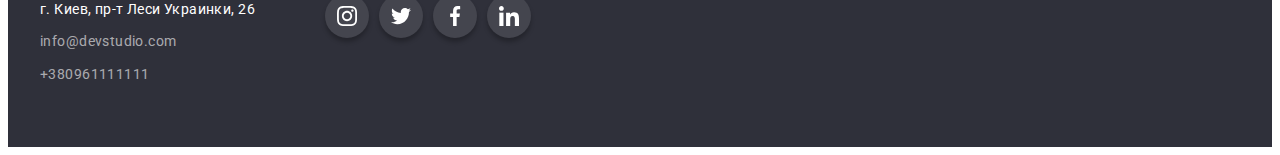
==== commit c12e808f: "Добавляет клиентов" ====
--- a/index.html
+++ b/index.html
@@ -32,13 +32,13 @@
             <ul class="auth-nav list main-nav">
                 <li class="item"><a href="mailto:info@devstudio.com" class="auth-nav-link link mail" lang="en">
                     <svg class="icon-mail" width="16px" height="12px">
-                        <use href="./images/symbol-defs.svg#icon-mail"></use>
+                        <use href="./images/icons.svg#icon-mail"></use>
                     </svg>
                         info@devstudio.com</a>
                 </li>
                 <li class="item"><a href="tel:+380961111111" class="auth-nav-link link tel">
                     <svg class="icon-mail" width="10px" height="16px">
-                        <use href="./images/symbol-defs.svg#icon-tel"></use>
+                        <use href="./images/icons.svg#icon-tel"></use>
                     </svg> 
                         +380961111111</a>
                 </li>
@@ -105,28 +105,28 @@
                                 <li class="icon">
                                     <a class="icon-link" href="">
                                         <svg class="icon-network" width="20px" height="20px">
-                                            <use href="./images/symbol-defs.svg#icon-instagram"></use>
-                                        </svg>
-                                    </a>
-                                </li>
-                                <li class="icon">
-                                    <a class="icon-link" href="">
-                                        <svg class="icon-network" width="20px" height="20px">
-                                            <use href="./images/symbol-defs.svg#icon-twitter"></use>
-                                        </svg>
-                                    </a>
-                                </li>
-                                <li class="icon">
-                                    <a class="icon-link" href="">
-                                        <svg class="icon-network" width="20px" height="20px">
-                                            <use href="./images/symbol-defs.svg#icon-facebook"></use>
-                                        </svg>
-                                    </a>
-                                </li>
-                                <li class="icon">
-                                    <a class="icon-link" href="">
-                                        <svg class="icon-network" width="20px" height="20px">
-                                            <use href="./images/symbol-defs.svg#icon-linkedin"></use>
+                                            <use href="./images/icons.svg#icon-instagram"></use>
+                                        </svg>
+                                    </a>
+                                </li>
+                                <li class="icon">
+                                    <a class="icon-link" href="">
+                                        <svg class="icon-network" width="20px" height="20px">
+                                            <use href="./images/icons.svg#icon-twitter"></use>
+                                        </svg>
+                                    </a>
+                                </li>
+                                <li class="icon">
+                                    <a class="icon-link" href="">
+                                        <svg class="icon-network" width="20px" height="20px">
+                                            <use href="./images/icons.svg#icon-facebook"></use>
+                                        </svg>
+                                    </a>
+                                </li>
+                                <li class="icon">
+                                    <a class="icon-link" href="">
+                                        <svg class="icon-network" width="20px" height="20px">
+                                            <use href="./images/icons.svg#icon-linkedin"></use>
                                         </svg>
                                     </a>
                                 </li>
@@ -142,28 +142,28 @@
                                 <li class="icon">
                                     <a class="icon-link" href="">
                                         <svg class="icon-network" width="20px" height="20px">
-                                            <use href="./images/symbol-defs.svg#icon-instagram"></use>
-                                        </svg>
-                                    </a>
-                                </li>
-                                <li class="icon">
-                                    <a class="icon-link" href="">
-                                        <svg class="icon-network" width="20px" height="20px">
-                                            <use href="./images/symbol-defs.svg#icon-twitter"></use>
-                                        </svg>
-                                    </a>
-                                </li>
-                                <li class="icon">
-                                    <a class="icon-link" href="">
-                                        <svg class="icon-network" width="20px" height="20px">
-                                            <use href="./images/symbol-defs.svg#icon-facebook"></use>
-                                        </svg>
-                                    </a>
-                                </li>
-                                <li class="icon">
-                                    <a class="icon-link" href="">
-                                        <svg class="icon-network" width="20px" height="20px">
-                                            <use href="./images/symbol-defs.svg#icon-linkedin"></use>
+                                            <use href="./images/icons.svg#icon-instagram"></use>
+                                        </svg>
+                                    </a>
+                                </li>
+                                <li class="icon">
+                                    <a class="icon-link" href="">
+                                        <svg class="icon-network" width="20px" height="20px">
+                                            <use href="./images/icons.svg#icon-twitter"></use>
+                                        </svg>
+                                    </a>
+                                </li>
+                                <li class="icon">
+                                    <a class="icon-link" href="">
+                                        <svg class="icon-network" width="20px" height="20px">
+                                            <use href="./images/icons.svg#icon-facebook"></use>
+                                        </svg>
+                                    </a>
+                                </li>
+                                <li class="icon">
+                                    <a class="icon-link" href="">
+                                        <svg class="icon-network" width="20px" height="20px">
+                                            <use href="./images/icons.svg#icon-linkedin"></use>
                                         </svg>
                                     </a>
                                 </li>
@@ -179,28 +179,28 @@
                                 <li class="icon">
                                     <a class="icon-link" href="">
                                         <svg class="icon-network" width="20px" height="20px">
-                                            <use href="./images/symbol-defs.svg#icon-instagram"></use>
-                                        </svg>
-                                    </a>
-                                </li>
-                                <li class="icon">
-                                    <a class="icon-link" href="">
-                                        <svg class="icon-network" width="20px" height="20px">
-                                            <use href="./images/symbol-defs.svg#icon-twitter"></use>
-                                        </svg>
-                                    </a>
-                                </li>
-                                <li class="icon">
-                                    <a class="icon-link" href="">
-                                        <svg class="icon-network" width="20px" height="20px">
-                                            <use href="./images/symbol-defs.svg#icon-facebook"></use>
-                                        </svg>
-                                    </a>
-                                </li>
-                                <li class="icon">
-                                    <a class="icon-link" href="">
-                                        <svg class="icon-network" width="20px" height="20px">
-                                            <use href="./images/symbol-defs.svg#icon-linkedin"></use>
+                                            <use href="./images/icons.svg#icon-instagram"></use>
+                                        </svg>
+                                    </a>
+                                </li>
+                                <li class="icon">
+                                    <a class="icon-link" href="">
+                                        <svg class="icon-network" width="20px" height="20px">
+                                            <use href="./images/icons.svg#icon-twitter"></use>
+                                        </svg>
+                                    </a>
+                                </li>
+                                <li class="icon">
+                                    <a class="icon-link" href="">
+                                        <svg class="icon-network" width="20px" height="20px">
+                                            <use href="./images/icons.svg#icon-facebook"></use>
+                                        </svg>
+                                    </a>
+                                </li>
+                                <li class="icon">
+                                    <a class="icon-link" href="">
+                                        <svg class="icon-network" width="20px" height="20px">
+                                            <use href="./images/icons.svg#icon-linkedin"></use>
                                         </svg>
                                     </a>
                                 </li>
@@ -216,28 +216,28 @@
                                 <li class="icon">
                                     <a class="icon-link" href="">
                                         <svg class="icon-network" width="20px" height="20px">
-                                            <use href="./images/symbol-defs.svg#icon-instagram"></use>
-                                        </svg>
-                                    </a>
-                                </li>
-                                <li class="icon">
-                                    <a class="icon-link" href="">
-                                        <svg class="icon-network" width="20px" height="20px">
-                                            <use href="./images/symbol-defs.svg#icon-twitter"></use>
-                                        </svg>
-                                    </a>
-                                </li>
-                                <li class="icon">
-                                    <a class="icon-link" href="">
-                                        <svg class="icon-network" width="20px" height="20px">
-                                            <use href="./images/symbol-defs.svg#icon-facebook"></use>
-                                        </svg>
-                                    </a>
-                                </li>
-                                <li class="icon">
-                                    <a class="icon-link" href="">
-                                        <svg class="icon-network" width="20px" height="20px">
-                                            <use href="./images/symbol-defs.svg#icon-linkedin"></use>
+                                            <use href="./images/icons.svg#icon-instagram"></use>
+                                        </svg>
+                                    </a>
+                                </li>
+                                <li class="icon">
+                                    <a class="icon-link" href="">
+                                        <svg class="icon-network" width="20px" height="20px">
+                                            <use href="./images/icons.svg#icon-twitter"></use>
+                                        </svg>
+                                    </a>
+                                </li>
+                                <li class="icon">
+                                    <a class="icon-link" href="">
+                                        <svg class="icon-network" width="20px" height="20px">
+                                            <use href="./images/icons.svg#icon-facebook"></use>
+                                        </svg>
+                                    </a>
+                                </li>
+                                <li class="icon">
+                                    <a class="icon-link" href="">
+                                        <svg class="icon-network" width="20px" height="20px">
+                                            <use href="./images/icons.svg#icon-linkedin"></use>
                                         </svg>
                                     </a>
                                 </li>
@@ -247,27 +247,53 @@
                 </ul>
             </div>
         </section>
+        
+        <!--Постоянные клиенты-->
+
         <section class="clients">
             <div class="container">
                 <h2 class="secondary-title">Постоянные клиенты</h2>
-                <ul class="list">
-                    <li>
-                        <a href=""></a>
-                    </li>
-                    <li>
-                        <a href=""></a>
-                    </li>
-                    <li>
-                        <a href=""></a>
-                    </li>
-                    <li>
-                        <a href=""></a>
-                    </li>
-                    <li>
-                        <a href=""></a>
-                    </li>
-                    <li>
-                        <a href=""></a>
+                <ul class="list clients-icon">
+                    <li class="client-logo">
+                        <a class="" href="">
+                            <svg class="symbol" width="170px" height="92px">
+                                <use href="./images/icons-clients.svg#icon-logo-1"></use>
+                            </svg>
+                        </a>
+                    </li>
+                    <li class="client-logo">
+                        <a href="">
+                            <svg class="symbol" width="170px" height="92px">
+                                <use href="./images/icons-clients.svg#icon-logo-2"></use>
+                            </svg>
+                        </a>
+                    <li class="client-logo">
+                        <a href="">
+                            <svg class="symbol" width="170px" height="92px">
+                                <use href="./images/icons-clients.svg#icon-logo-3"></use>
+                            </svg>
+                        </a>
+                    </li>
+                    <li class="client-logo">
+                        <a href="">
+                            <svg class="symbol" width="170px" height="92px">
+                                <use href="./images/icons-clients.svg#icon-logo-4"></use>
+                            </svg>
+                        </a>
+                    </li>
+                    <li class="client-logo">
+                        <a href="">
+                            <svg class="symbol" width="170px" height="92px">
+                                <use href="./images/icons-clients.svg#icon-logo-5"></use>
+                            </svg>
+                        </a>
+                    </li>
+                    <li class="client-logo">
+                        <a href="">
+                            <svg class="symbol" width="170px" height="92px">
+                                <use href="./images/icons-clients.svg#icon-logo-6"></use>
+                            </svg>
+                        </a>
                     </li>
                 </ul>
             </div>    
@@ -276,51 +302,53 @@
 
     <footer class="backround-footer">
         <div class="container main-footer">
-            <div class="">
-                <a href="/" class="logo link" lang="en">
-                    <span class="web">Web</span><span class="footer-logo">Studio</span>
-                </a>
-            
-                <!--Контакты-->
-                <address class="address">г. Киев, пр-т Леси Украинки, 26</address>
-                <ul class="contacts">
-                    <li class="contact-mail"><a class="footer-contacts link" href="mailto:info@devstudio.com"
-                            lang="en">info@devstudio.com</a></li>
-                    <li class="contact-tel"><a class="footer-contacts link" href="tel:+380961111111">+380961111111</a></li>
-                </ul>
-            </div>
-            <div class="menu-social">
-                <h3 class="menu-socials-head">ПРИСОЕДИНЯЙТЕСЬ</h3>
-                <ul class="socials">
-                    <li class="link-icon">
-                        <a  href="">
-                            <svg class="icon"  width="20px" height="20px">
-                                <use href="./images/symbol-defs.svg#icon-instagram"></use>
-                            </svg>
-                        </a>
-                    </li>
-                    <li class="link-icon">
-                        <a href="">
-                            <svg class="icon"  width="20px" height="20px">
-                                <use href="./images/symbol-defs.svg#icon-twitter"></use>
-                            </svg>
-                        </a>
-                    </li>
-                    <li class="link-icon">
-                        <a href="">
-                            <svg class="icon"  width="20px" height="20px">
-                                <use href="./images/symbol-defs.svg#icon-facebook"></use>
-                            </svg>
-                        </a>
-                    </li>
-                    <li class="link-icon">
-                        <a href="">
-                            <svg class="icon" width="20px" height="20px">
-                                <use href="./images/symbol-defs.svg#icon-linkedin"></use>
-                            </svg>
-                        </a>
-                    </li>
-                </ul>
+            <div class="contacts-social">
+                <div class="contacts-footer">
+                    <a href="/" class="logo link" lang="en">
+                        <span class="web">Web</span><span class="footer-logo">Studio</span>
+                    </a>
+                
+                    <!--Контакты-->
+                    <address class="address">г. Киев, пр-т Леси Украинки, 26</address>
+                    <ul class="contacts">
+                        <li class="contact-mail"><a class="footer-contacts link" href="mailto:info@devstudio.com"
+                                lang="en">info@devstudio.com</a></li>
+                        <li class="contact-tel"><a class="footer-contacts link" href="tel:+380961111111">+380961111111</a></li>
+                    </ul>
+                </div>
+                <div class="menu-social">
+                    <h3 class="menu-socials-head">ПРИСОЕДИНЯЙТЕСЬ</h3>
+                    <ul class="socials">
+                        <li class="link-icon">
+                            <a href="">
+                                <svg class="icon" width="20px" height="20px">
+                                    <use href="./images/icons.svg#icon-instagram"></use>
+                                </svg>
+                            </a>
+                        </li>
+                        <li class="link-icon">
+                            <a href="">
+                                <svg class="icon" width="20px" height="20px">
+                                    <use href="./images/icons.svg#icon-twitter"></use>
+                                </svg>
+                            </a>
+                        </li>
+                        <li class="link-icon">
+                            <a href="">
+                                <svg class="icon" width="20px" height="20px">
+                                    <use href="./images/icons.svg#icon-facebook"></use>
+                                </svg>
+                            </a>
+                        </li>
+                        <li class="link-icon">
+                            <a href="">
+                                <svg class="icon" width="20px" height="20px">
+                                    <use href="./images/icons.svg#icon-linkedin"></use>
+                                </svg>
+                            </a>
+                        </li>
+                    </ul>
+                </div>
             </div>
         </div>
     </footer>
--- a/css/style.css
+++ b/css/style.css
@@ -345,6 +345,48 @@
   margin-right: 0;
 }
 
+.clients {
+  display: flex;
+  padding-top: 94px;
+  padding-bottom: 94px;
+}
+
+.clients-icon {
+  display: flex;
+}
+
+.client-logo {
+  display: flex;
+  margin: 0;
+  padding: 0;
+  width: 170px;
+  height: 92px;
+  border: 1px solid #afb1b8;
+  border-radius: 4px;
+}
+
+.clients-icon .client-logo + .client-logo {
+  margin-left: 30px;
+}
+
+.symbol {
+  fill: rgba(175, 177, 184, 1);
+  padding-top: 16px;
+  padding-bottom: 16px;
+  padding-left: 32px;
+  padding-right: 32px;
+}
+
+.symbol:hover,
+.symbol:focus {
+  fill: #2196f3;
+}
+
+.client-logo:hover,
+.client-logo:focus {
+  border-color: #2196f3;
+}
+
 /* Футер Адрес */
 .address {
   font-style: normal;
@@ -396,7 +438,6 @@
 
 .menu-social {
   margin-left: 70px;
-  margin-top: 12px;
 }
 
 .menu-socials-head {
@@ -412,6 +453,11 @@
 
 .socials {
   display: flex;
+}
+
+.contacts-social {
+  display: flex;
+  align-items: baseline;
 }
 
 .link-icon {
@@ -430,19 +476,6 @@
 .link-icon:hover {
   background-color: rgba(33, 150, 243, 1);
 }
-
-/* .icon-card {
-  display: flex;
-  padding: 0;
-  margin: 0;
-  width: 44px;
-  height: 44px;
-  border-radius: 50%;
-  justify-content: center;
-  align-items: center;
-  background-color: #fff;
-  outline: 1px solid red;
-} */
 
 .icon-link {
   display: flex;
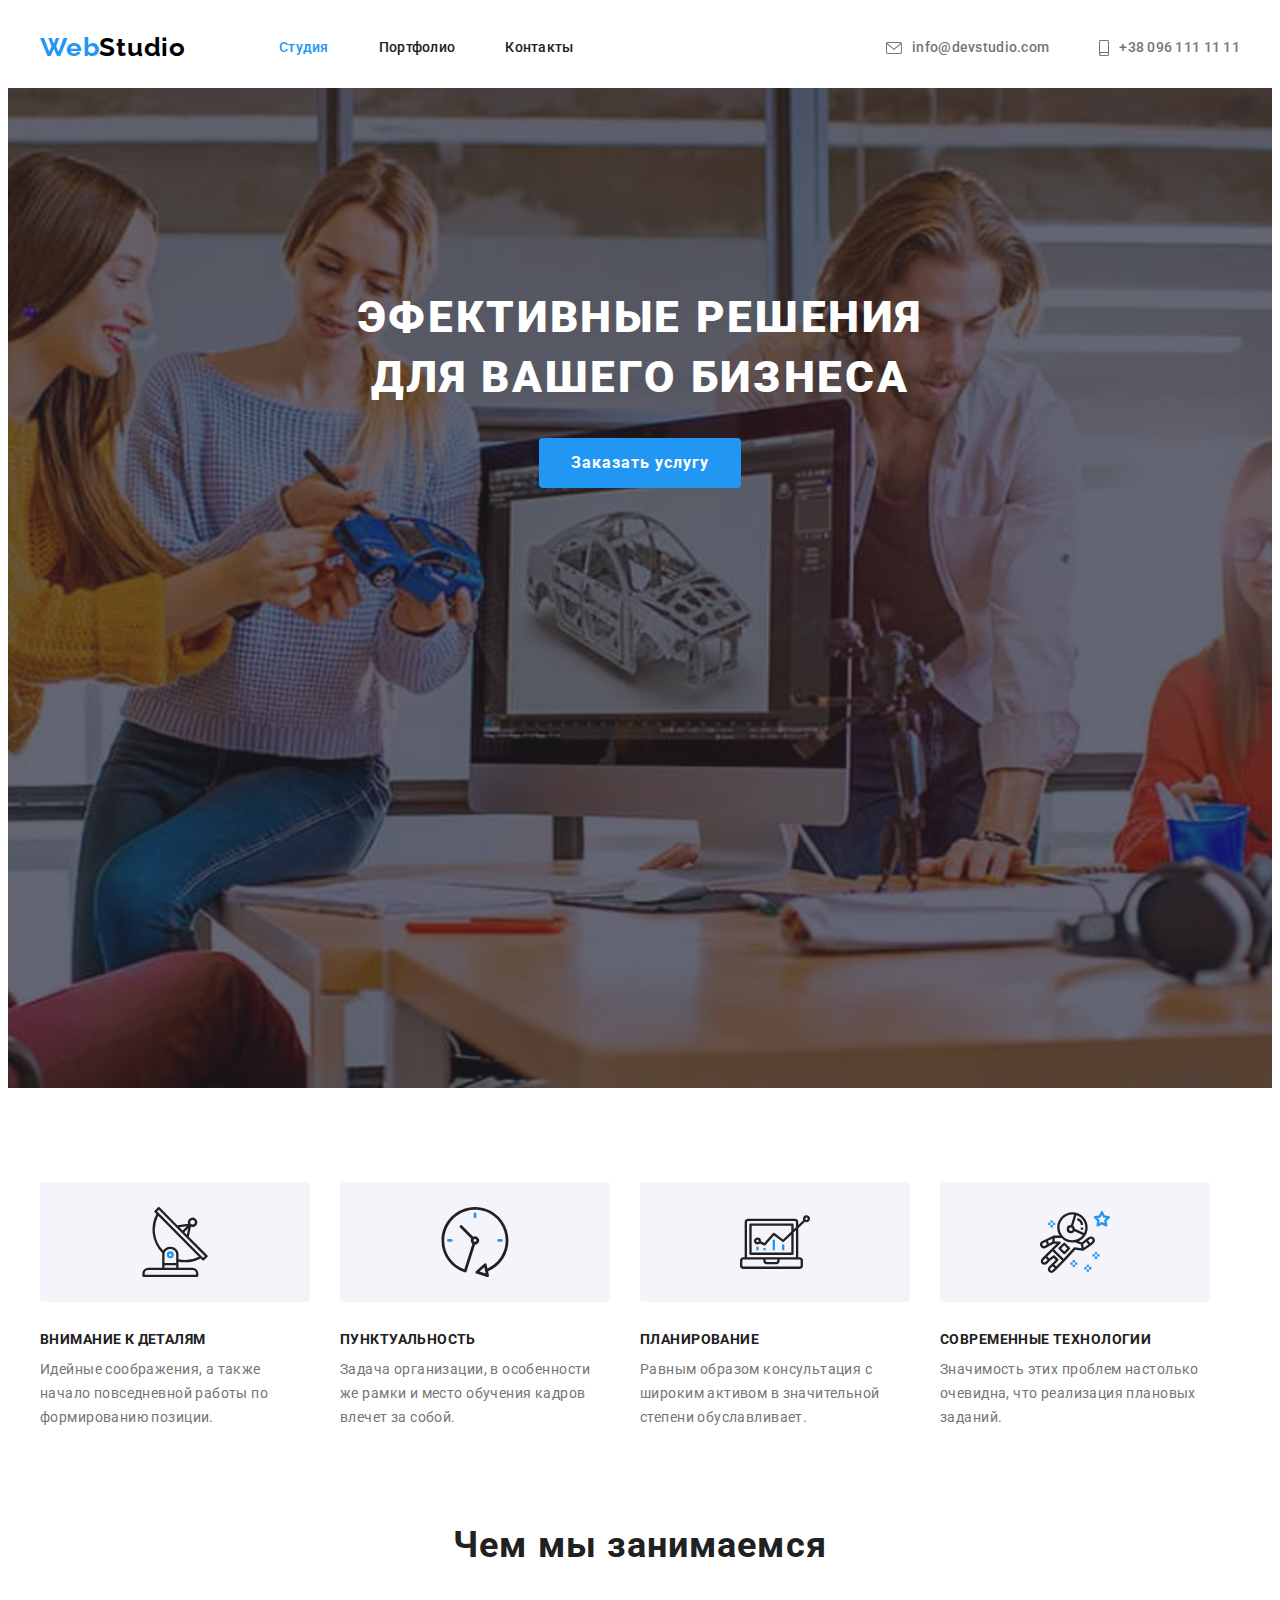
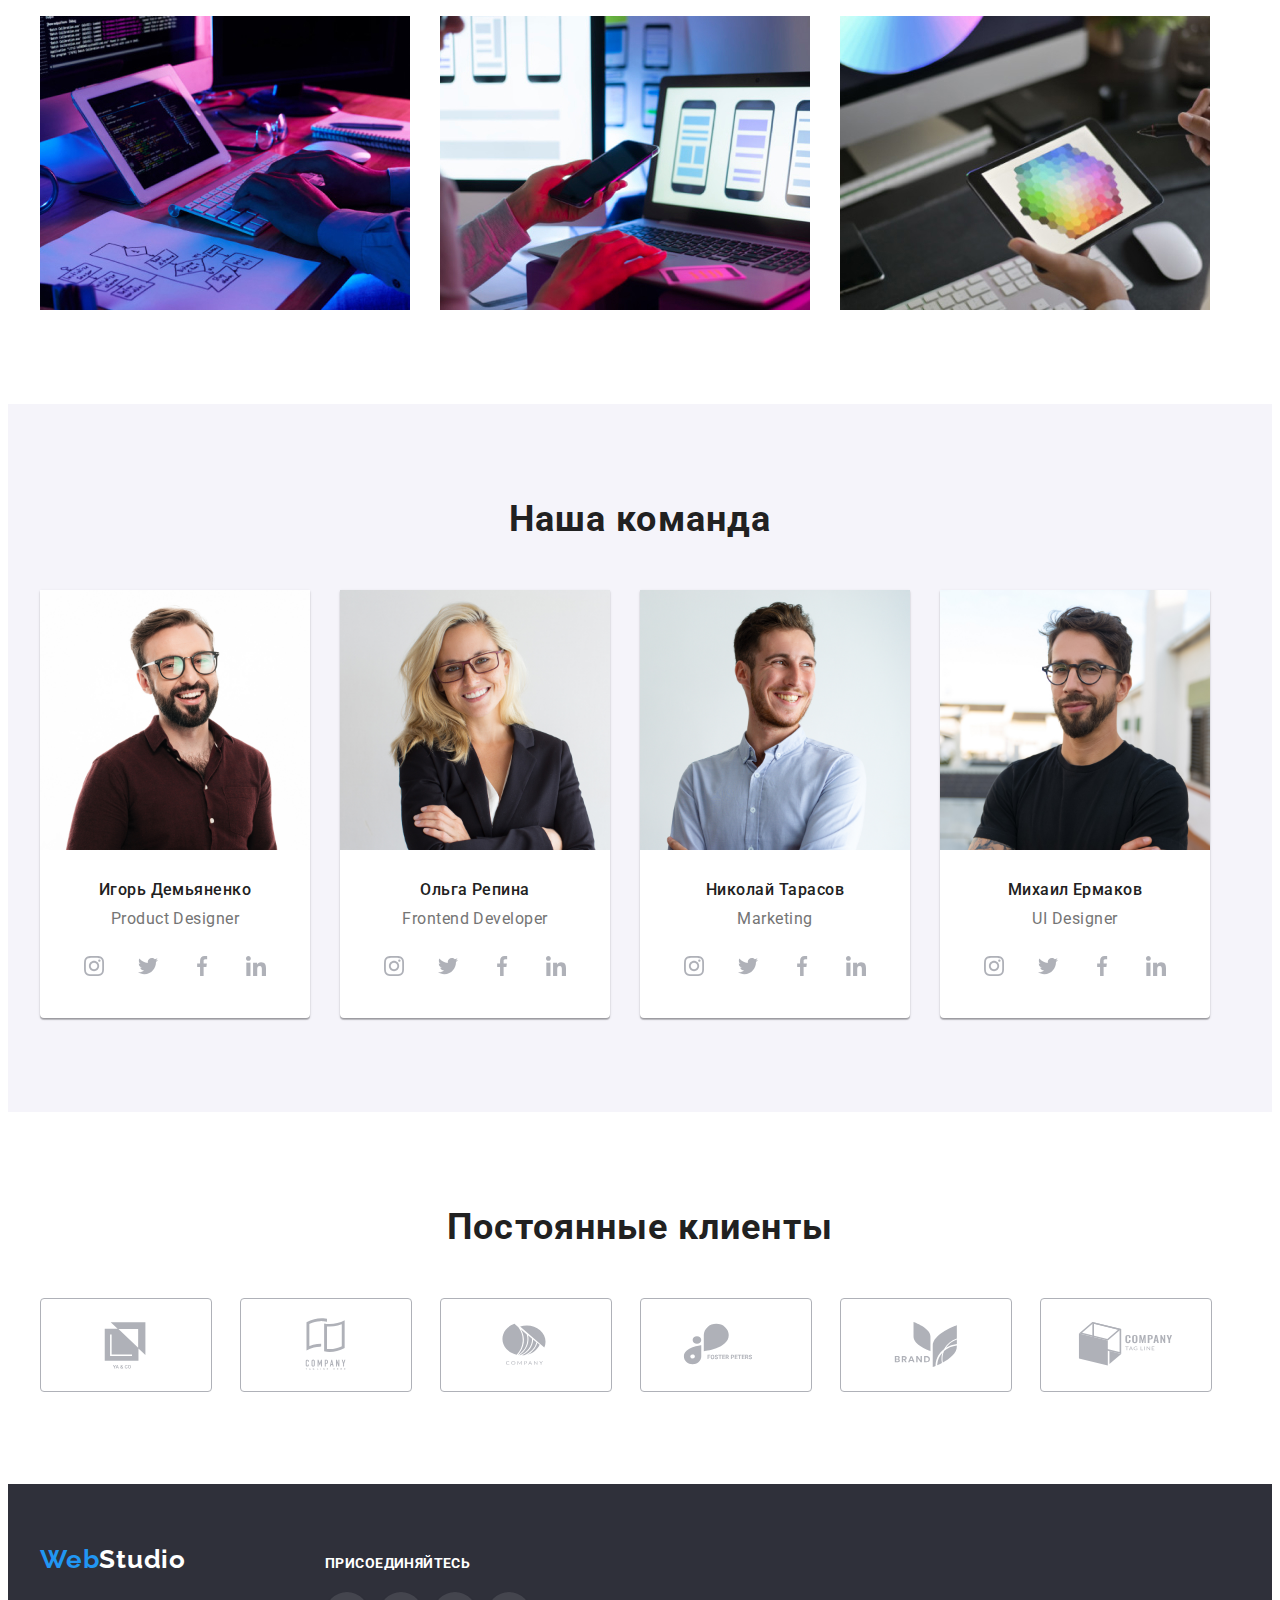
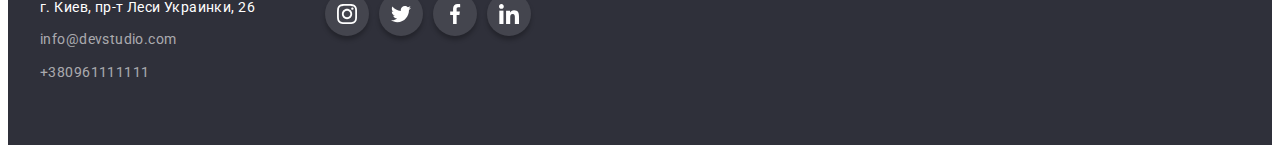
==== commit 8c13b74b: "Добавляет hover на иконки" ====
--- a/index.html
+++ b/index.html
@@ -31,16 +31,16 @@
             <!--Контакты-->
             <ul class="auth-nav list main-nav">
                 <li class="item"><a href="mailto:info@devstudio.com" class="auth-nav-link link mail" lang="en">
-                    <svg class="icon-mail" width="16px" height="12px">
+                    <svg class="icon-mail" width="16" height="12">
                         <use href="./images/icons.svg#icon-mail"></use>
                     </svg>
                         info@devstudio.com</a>
                 </li>
                 <li class="item"><a href="tel:+380961111111" class="auth-nav-link link tel">
-                    <svg class="icon-mail" width="10px" height="16px">
+                    <svg class="icon-mail" width="10" height="16">
                         <use href="./images/icons.svg#icon-tel"></use>
                     </svg> 
-                        +380961111111</a>
+                        +38 096 111 11 11</a>
                 </li>
             </ul>
         </div>
@@ -104,14 +104,14 @@
                             <ul class="human-icon">
                                 <li class="icon">
                                     <a class="icon-link" href="">
-                                        <svg class="icon-network" width="20px" height="20px">
+                                        <svg class="icon-network" width="20" height="20">
                                             <use href="./images/icons.svg#icon-instagram"></use>
                                         </svg>
                                     </a>
                                 </li>
                                 <li class="icon">
                                     <a class="icon-link" href="">
-                                        <svg class="icon-network" width="20px" height="20px">
+                                        <svg class="icon-network" width="20" height="20">
                                             <use href="./images/icons.svg#icon-twitter"></use>
                                         </svg>
                                     </a>
@@ -125,7 +125,7 @@
                                 </li>
                                 <li class="icon">
                                     <a class="icon-link" href="">
-                                        <svg class="icon-network" width="20px" height="20px">
+                                        <svg class="icon-network" width="20" height="20">
                                             <use href="./images/icons.svg#icon-linkedin"></use>
                                         </svg>
                                     </a>
@@ -141,28 +141,28 @@
                             <ul class="human-icon">
                                 <li class="icon">
                                     <a class="icon-link" href="">
-                                        <svg class="icon-network" width="20px" height="20px">
+                                        <svg class="icon-network" width="20" height="20">
                                             <use href="./images/icons.svg#icon-instagram"></use>
                                         </svg>
                                     </a>
                                 </li>
                                 <li class="icon">
                                     <a class="icon-link" href="">
-                                        <svg class="icon-network" width="20px" height="20px">
+                                        <svg class="icon-network" width="20" height="20">
                                             <use href="./images/icons.svg#icon-twitter"></use>
                                         </svg>
                                     </a>
                                 </li>
                                 <li class="icon">
                                     <a class="icon-link" href="">
-                                        <svg class="icon-network" width="20px" height="20px">
+                                        <svg class="icon-network" width="20" height="20">
                                             <use href="./images/icons.svg#icon-facebook"></use>
                                         </svg>
                                     </a>
                                 </li>
                                 <li class="icon">
                                     <a class="icon-link" href="">
-                                        <svg class="icon-network" width="20px" height="20px">
+                                        <svg class="icon-network" width="20" height="20">
                                             <use href="./images/icons.svg#icon-linkedin"></use>
                                         </svg>
                                     </a>
@@ -178,28 +178,28 @@
                             <ul class="human-icon">
                                 <li class="icon">
                                     <a class="icon-link" href="">
-                                        <svg class="icon-network" width="20px" height="20px">
+                                        <svg class="icon-network" width="20" height="20">
                                             <use href="./images/icons.svg#icon-instagram"></use>
                                         </svg>
                                     </a>
                                 </li>
                                 <li class="icon">
                                     <a class="icon-link" href="">
-                                        <svg class="icon-network" width="20px" height="20px">
+                                        <svg class="icon-network" width="20" height="20">
                                             <use href="./images/icons.svg#icon-twitter"></use>
                                         </svg>
                                     </a>
                                 </li>
                                 <li class="icon">
                                     <a class="icon-link" href="">
-                                        <svg class="icon-network" width="20px" height="20px">
+                                        <svg class="icon-network" width="20" height="20">
                                             <use href="./images/icons.svg#icon-facebook"></use>
                                         </svg>
                                     </a>
                                 </li>
                                 <li class="icon">
                                     <a class="icon-link" href="">
-                                        <svg class="icon-network" width="20px" height="20px">
+                                        <svg class="icon-network" width="20" height="20">
                                             <use href="./images/icons.svg#icon-linkedin"></use>
                                         </svg>
                                     </a>
@@ -215,28 +215,28 @@
                             <ul class="human-icon">
                                 <li class="icon">
                                     <a class="icon-link" href="">
-                                        <svg class="icon-network" width="20px" height="20px">
+                                        <svg class="icon-network" width="20" height="20">
                                             <use href="./images/icons.svg#icon-instagram"></use>
                                         </svg>
                                     </a>
                                 </li>
                                 <li class="icon">
                                     <a class="icon-link" href="">
-                                        <svg class="icon-network" width="20px" height="20px">
+                                        <svg class="icon-network" width="20" height="20">
                                             <use href="./images/icons.svg#icon-twitter"></use>
                                         </svg>
                                     </a>
                                 </li>
                                 <li class="icon">
                                     <a class="icon-link" href="">
-                                        <svg class="icon-network" width="20px" height="20px">
+                                        <svg class="icon-network" width="20" height="20">
                                             <use href="./images/icons.svg#icon-facebook"></use>
                                         </svg>
                                     </a>
                                 </li>
                                 <li class="icon">
                                     <a class="icon-link" href="">
-                                        <svg class="icon-network" width="20px" height="20px">
+                                        <svg class="icon-network" width="20" height="20">
                                             <use href="./images/icons.svg#icon-linkedin"></use>
                                         </svg>
                                     </a>
@@ -253,44 +253,44 @@
         <section class="clients">
             <div class="container">
                 <h2 class="secondary-title">Постоянные клиенты</h2>
-                <ul class="list clients-icon">
-                    <li class="client-logo">
-                        <a class="" href="">
-                            <svg class="symbol" width="170px" height="92px">
+                <ul class="list">
+                    <li class="client-logo">
+                        <a class="client" href="">
+                            <svg class="symbol" width="106" height="60">
                                 <use href="./images/icons-clients.svg#icon-logo-1"></use>
                             </svg>
                         </a>
                     </li>
                     <li class="client-logo">
-                        <a href="">
-                            <svg class="symbol" width="170px" height="92px">
+                        <a class="client" href="">
+                            <svg class="symbol" width="106" height="60">
                                 <use href="./images/icons-clients.svg#icon-logo-2"></use>
                             </svg>
                         </a>
                     <li class="client-logo">
-                        <a href="">
-                            <svg class="symbol" width="170px" height="92px">
+                        <a class="client" href="">
+                            <svg class="symbol" width="106" height="60">
                                 <use href="./images/icons-clients.svg#icon-logo-3"></use>
                             </svg>
                         </a>
                     </li>
                     <li class="client-logo">
-                        <a href="">
-                            <svg class="symbol" width="170px" height="92px">
+                        <a class="client" href="">
+                            <svg class="symbol" width="106" height="60">
                                 <use href="./images/icons-clients.svg#icon-logo-4"></use>
                             </svg>
                         </a>
                     </li>
                     <li class="client-logo">
-                        <a href="">
-                            <svg class="symbol" width="170px" height="92px">
+                        <a class="client" href="">
+                            <svg class="symbol" width="106" height="60">
                                 <use href="./images/icons-clients.svg#icon-logo-5"></use>
                             </svg>
                         </a>
                     </li>
                     <li class="client-logo">
-                        <a href="">
-                            <svg class="symbol" width="170px" height="92px">
+                        <a class="client" href="">
+                            <svg class="symbol" width="106" height="60">
                                 <use href="./images/icons-clients.svg#icon-logo-6"></use>
                             </svg>
                         </a>
@@ -319,30 +319,30 @@
                 <div class="menu-social">
                     <h3 class="menu-socials-head">ПРИСОЕДИНЯЙТЕСЬ</h3>
                     <ul class="socials">
-                        <li class="link-icon">
-                            <a href="">
-                                <svg class="icon" width="20px" height="20px">
+                        <li class="link-icon-list">
+                            <a class="link-icon" href="">
+                                <svg class="icon-social" width="20" height="20">
                                     <use href="./images/icons.svg#icon-instagram"></use>
                                 </svg>
                             </a>
                         </li>
-                        <li class="link-icon">
-                            <a href="">
-                                <svg class="icon" width="20px" height="20px">
+                        <li class="link-icon-list">
+                            <a class="link-icon" href="">
+                                <svg class="icon-social" width="20" height="20">
                                     <use href="./images/icons.svg#icon-twitter"></use>
                                 </svg>
                             </a>
                         </li>
-                        <li class="link-icon">
-                            <a href="">
-                                <svg class="icon" width="20px" height="20px">
+                        <li class="link-icon-list">
+                            <a class="link-icon" href="">
+                                <svg class="icon-social" width="20" height="20">
                                     <use href="./images/icons.svg#icon-facebook"></use>
                                 </svg>
                             </a>
                         </li>
-                        <li class="link-icon">
-                            <a href="">
-                                <svg class="icon" width="20px" height="20px">
+                        <li class="link-icon-list">
+                            <a class="link-icon" href="">
+                                <svg class="icon-social" width="20" height="20">
                                     <use href="./images/icons.svg#icon-linkedin"></use>
                                 </svg>
                             </a>
--- a/css/style.css
+++ b/css/style.css
@@ -328,7 +328,7 @@
   justify-content: center;
 }
 
-.human-icon .link-icon + .link-icon {
+.human-icon .link-icon-list + .link-icon-list {
   margin-left: 10px;
 }
 
@@ -351,40 +351,40 @@
   padding-bottom: 94px;
 }
 
-.clients-icon {
-  display: flex;
-}
-
 .client-logo {
-  display: flex;
+  display: block;
   margin: 0;
   padding: 0;
   width: 170px;
   height: 92px;
+}
+
+.client {
+  display: flex;
+  width: 100%;
+  height: 100%;
   border: 1px solid #afb1b8;
   border-radius: 4px;
-}
-
-.clients-icon .client-logo + .client-logo {
+  align-items: center;
+  justify-content: center;
+}
+
+.list .client-logo + .client-logo {
   margin-left: 30px;
 }
 
 .symbol {
   fill: rgba(175, 177, 184, 1);
-  padding-top: 16px;
-  padding-bottom: 16px;
-  padding-left: 32px;
-  padding-right: 32px;
-}
-
-.symbol:hover,
-.symbol:focus {
+}
+
+.client:hover,
+.client:focus {
+  border-color: #2196f3;
+}
+
+.client:hover .symbol,
+.client:focus .symbol {
   fill: #2196f3;
-}
-
-.client-logo:hover,
-.client-logo:focus {
-  border-color: #2196f3;
 }
 
 /* Футер Адрес */
@@ -460,7 +460,30 @@
   align-items: baseline;
 }
 
+.link-icon-list {
+  display: block;
+  padding: 0;
+  margin: 0;
+  background-color: rgba(255, 255, 255, 0.1);
+  border-radius: 50%;
+  box-shadow: 0px 4px 4px rgba(0, 0, 0, 0.25);
+}
+
 .link-icon {
+  display: flex;
+  width: 44px;
+  height: 44px;
+  border-radius: 50%;
+  align-items: center;
+  justify-content: center;
+}
+
+.link-icon:hover,
+.link-icon:focus {
+  background-color: rgba(33, 150, 243, 1);
+}
+
+.icon-link {
   display: flex;
   padding: 0;
   margin: 0;
@@ -470,47 +493,37 @@
   border-radius: 50%;
   justify-content: center;
   align-items: center;
-  box-shadow: 0px 4px 4px rgba(0, 0, 0, 0.25);
-}
-
-.link-icon:hover {
-  background-color: rgba(33, 150, 243, 1);
-}
-
-.icon-link {
-  display: flex;
-  padding: 0;
-  margin: 0;
-  width: 44px;
-  height: 44px;
-  background-color: rgba(255, 255, 255, 0.1);
-  border-radius: 50%;
-  justify-content: center;
-  align-items: center;
-}
-
-.icon-link:hover {
+}
+
+.icon-link:hover,
+.icon-link:focus {
   background-color: rgba(33, 150, 243, 1);
   fill: #fff;
 }
 
+.human-icon .icon + .icon {
+  margin-left: 10px;
+}
+
 .icon-network {
+  fill: #afb1b8;
+}
+
+.icon-link:hover .icon-network,
+.icon-link:focus .icon-network {
+  fill: #fff;
+}
+
+.icon {
   display: block;
-  fill: #afb1b8;
-  justify-content: center;
-  align-items: center;
-}
-
-.icon-link:hover .icon-network {
   fill: #fff;
 }
 
-.icon {
-  display: flex;
+.icon-social {
   fill: #fff;
 }
 
-.socials .link-icon + .link-icon {
+.socials .link-icon-list + .link-icon-list {
   margin-left: 10px;
 }
 
